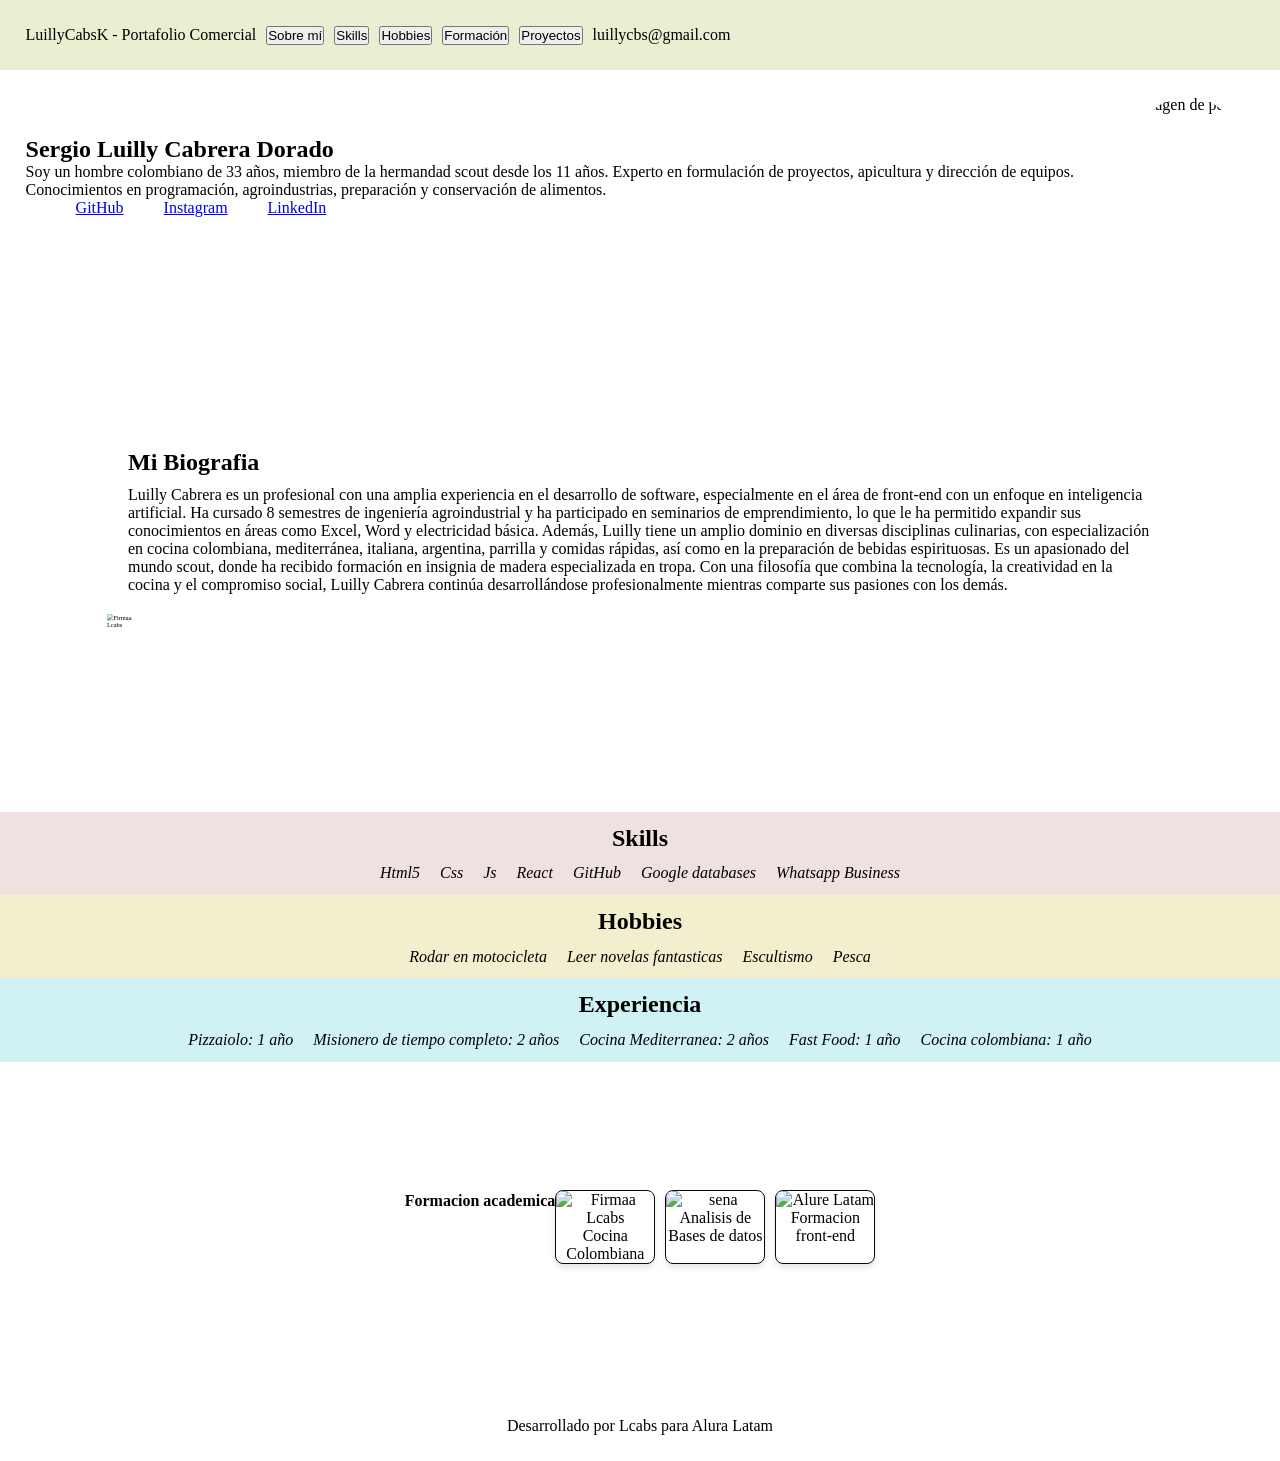
==== index.html @ 195b3673 "creacion de paginas para botones" ====
<!DOCTYPE html>
<html lang="es">
<head>
    <meta charset="UTF-8">
    <meta name="viewport" content="width=device-width, initial-scale=1.0">
    <title>Sergio Luilly Cabrera Dorado - Hoja de Vida</title>
    <link rel="stylesheet" href="style.css">
    <script src="https://kit.fontawesome.com/0ab2b19b31.js" crossorigin="anonymous"></script>

    
</head>
<body>
    <header>
        <div class="head_bar">
            <p class="barLeft">LuillyCabsK - Portafolio Comercial</p>
            <div class="barRight">
                <button>Sobre mí</button>
                <button>Skills</button>
                <button>Hobbies</button>
                <button>Formación</button>
                <button>Proyectos</button>
                <p class="barRight">luillycbs@gmail.com</p>
            </div>
        </div>
    </header>

    <main>
        <section class="presentacion">
            <div class="presentacion_texto">
                <h1>Sergio Luilly Cabrera Dorado</h1>
                <p>Soy un hombre colombiano de 33 años, miembro de la hermandad scout desde los 11 años. Experto en formulación de proyectos, apicultura y dirección de equipos. Conocimientos en programación, agroindustrias, preparación y conservación de alimentos.</p>
                <section class="presentacion_enlaces">
                        <a href="https://github.com/LuillyCabsK" target="_blank">GitHub</a>
                        <i class="fa-solid fa-arrow-trend-up"></i>
                        <a href="https://www.instagram.com/mr.l_cabs/" target="_blank">Instagram</a>
                        <i class="fa-solid fa-arrow-trend-up"></i>
                        <a href="https://www.linkedin.com/in/luilly-cabrera/" target="_blank">LinkedIn</a>
                        <i class="fa-solid fa-arrow-trend-up"></i>
            </div>
            <div class="presentacion__imagen">
                <img src="https://scontent.fclo9-1.fna.fbcdn.net/v/t39.30808-6/703170420_10244729911408851_6726233607500033601_n.jpg?_nc_cat=105&ccb=1-7&_nc_sid=6ee11a&_nc_eui2=AeF21PUhzZzTHi2ldQNBCOJPX7mxyzA0TlZfubHLMDROVpbe8lbI7qFcHAcDGps_pgY&_nc_ohc=FkidS5uRiTEQ7kNvwHo6ryx&_nc_oc=AdqPhx4QtzMjW9q4F2MTpbmJna2aehEyttXsGIQ9j-HR1ZWYygQlHMvJRXwffdbiYV4&_nc_zt=23&_nc_ht=scontent.fclo9-1.fna&_nc_gid=jCF0VFL0i_JDyTR6GLrOsw&_nc_ss=7b2a8&oh=00_Af4sacRii2LoxyaAdKICEUsGGA6xlUCkm_-_mEkxwCxcAw&oe=6A1F9830" id="image" src="" alt="Imagen de perfil">
            </div>
            </section>
        <section class=" biografia">
            <h1 class="biografiaTitulo">Mi Biografia</h1>
             <p class="biografiaTexto">
                Luilly Cabrera es un profesional con una amplia experiencia en el desarrollo de software, especialmente en el área de front-end con un enfoque en inteligencia artificial. Ha cursado 8 semestres de ingeniería agroindustrial y ha participado en seminarios de emprendimiento, lo que le ha permitido expandir sus conocimientos en áreas como Excel, Word y electricidad básica.
                Además, Luilly tiene un amplio dominio en diversas disciplinas culinarias, con especialización en cocina colombiana, mediterránea, italiana, argentina, parrilla y comidas rápidas, así como en la preparación de bebidas espirituosas. Es un apasionado del mundo scout, donde ha recibido formación en insignia de madera especializada en tropa. 
                Con una filosofía que combina la tecnología, la creatividad en la cocina y el compromiso social, Luilly Cabrera continúa desarrollándose profesionalmente mientras comparte sus pasiones con los demás.
             </p>
            <div class="biografiaSignature">
                <img src="https://luigipartipilo.com/wp-content/uploads/2020/11/lp-firma-luigi-partipilo.png" id="image" alt="Firmaa Lcabs">
            </div>
        </section>

        <section class="skills">
            <h2 class="tituloSkills">Skills</h2>
            <!-- Contenido de habilidades -->
                <div class="iconosSkills">
                        <i class="fa-brands fa-html5">Html5</i>
                        <i class="fa-brands fa-css">Css</i>
                        <i class="fa-brands fa-square-js">Js</i>
                        <i class="fa-brands fa-react">React</i>
                        <i class="fa-brands fa-github">GitHub</i>
                        <i class="fa-solid fa-database">Google databases</i>
                        <i class="fa-brands fa-square-whatsapp">Whatsapp Business</i>
                </div>
        </section>

        <section class="hobbies">
            <h2 class="tituloHobbies">Hobbies</h2>
            <!-- Contenido de hobbies -->
            <div class="iconosHobbies">
                <i class="fa-solid fa-motorcycle">Rodar en motocicleta</i>
                <i class="fa-solid fa-dragon">Leer novelas fantasticas</i>
                <i class="fa-regular fa-tent">Escultismo</i>
                <i class="fa-solid fa-fish-fins">Pesca</i>
            </div>
        </section>

        <section class="experiencia">
            <h2 class="tituloExperiencia">Experiencia</h2>
            <!-- Contenido de experiencia -->
             <div class="iconosExperiencia">
                <i class="fa-solid fa-pizza-slice"> Pizzaiolo: 1 año </i>
                <i class="fa-solid fa-ankh">Misionero de tiempo completo: 2 años</i>
                <i class="fa-solid fa-wheat-awn">Cocina Mediterranea: 2 años</i>
                <i class="fa-solid fa-hotdog">Fast Food: 1 año</i>
                <i class="fa-solid fa-bowl-rice">Cocina colombiana: 1 año</i>
            </div>
        </section>

        <section class="academics">
            <h4 class="evenflowAcademics">Formacion academica</h4>
         <div class="allAcademics">  
                <div class="colombiaAcademics">
                    <img src="https://www.sigma10.com.co/wp-content/uploads/2022/10/1.png" class="colombiaAcademicsSena"  alt="Firmaa Lcabs">
                    <p class="colombiaAcademicsText">Cocina Colombiana</p>
                </div>
                <div class="colombiaAcademics">
                    <img src="https://www.sigma10.com.co/wp-content/uploads/2022/10/1.png" class="colombiaAcademicsSena" alt="sena">
                    <p class="colombiaAcademicsText">Analisis de Bases de datos</p>
                </div>
                <div class="colombiaAcademics">
                    <img src="https://encrypted-tbn0.gstatic.com/images?q=tbn:ANd9GcQwOtUfOtx62ltWW4tN7BFRsKwBos9zrzFaag&s" class="colombiaAcademicsSena" alt="Alure Latam">
                    <p class="colombiaAcademicsText">Formacion front-end</p>
                </div>
            </div>         
        </section>
    </main>


</body>
<footer class="footer">
    <p>Desarrollado por Lcabs para Alura Latam</p>
    <i class="fa-solid fa-dragon"></i>
</footer>
</html>
---- style.css ----
/* Reset de estilos básicos */

* {
    padding: 0;
    margin: 0;
    box-sizing: border-box;
}

/* header */
.head_bar{
    display: flex;
    flex-direction:row;
    width: auto; 
    padding: 2%;
    gap: 10px;
    box-sizing: border-box;
    background-color: #eceed1;
}

.barRight{
    display: flex;
    gap: 10px;
    align-items: right; 
}

/* primer plano*/
.presentacion{
    display: flex;
    background-color: #ffffff;
    margin: 10px;
    padding: 2%;
    box-sizing: border-box;
    flex-direction: row;   
    width: auto; 
    height: 40%;
    gap: 10px;
    margin: auto; 
}

.presentacion_texto{
    float: right; 
    margin-top: 40px;
}

.presentacion_titulo{
    display: flex;
    justify-content: center;

}
.presentacion_introduccion{
    display: flex;
}

.presentacion__imagen{
    display: flex;
    width: 200px; 
    height: 200px;
    float: left;
    object-fit: fill;
    border-radius: 50%;
    overflow: hidden;
}

.presentacion_enlaces{
    background-color: #ffffff;
    display: flex;
    justify-items: left;
    gap: 20px;
    margin-left: 50px;
}

/*Biografia*/
.biografia{
    background-color: #ffffff;
    display: flex;
    flex-direction: column;
    padding: 10%;
}

.biografiaTitulo{
    display: flex;
    justify-content: left;
    margin-bottom: 10px;
}

.biografiaTexto{
    display: flex;
    justify-content: center;
    margin-bottom: 10px;
    margin: auto;
}

.biografiaSignature{
    display: flex;
    width: 100px; 
    height: 100px;
    scale:calc(40%);
    margin-left: -5%;
    margin-top: -1%;
}


/*espacio iconos*/
.skills{
    background-color: #f0e1e1;
    display: flex;
    align-items: center;
    justify-content: center;
    flex-direction: column;
    padding: 1%;
}
.tituloSkills{
    display: flex;
    margin-bottom: 1%;
}
.iconosSkills{
    display: flex;
    gap: 20px;
}

.hobbies{
    background-color: #f3efce;
    display: flex;
    align-items: center;
    justify-content: center;
    flex-direction: column;
    padding: 1%;
}
.tituloHobbies{
    display: flex;
    margin-bottom: 1%;
}
.iconosHobbies{
    display: flex;
    gap: 20px;
}
.experiencia{
    background-color: #d0f2f5;
    display: flex;
    align-items: center;
    justify-content: center;
    flex-direction: column;
    padding: 1%;
    
}

.tituloExperiencia{
    display: flex;
    margin-bottom: 1%;
}

.iconosExperiencia{
    display: flex;
    gap: 20px;
}

/*formacion academica*/
.academics{
    background-color: #ffffff;
    display: flex;
    justify-content: center;
    padding: 10%;

}

.evenflowAcademics{
    display: flex;
    margin-bottom: 5%;
    align-items: center;
}

.allAcademics{
    display: flex;
    justify-content: space-around;
    flex-direction: row;
    gap: 10px;
}

.colombiaAcademics{
    width: 100px;
    border: 1px solid #0a0909;
    border-radius: 8px;
    overflow: hidden;
    box-shadow: 0 4px 6px rgba(0, 0, 0, 0.1);
    background-color: #fff;
    text-align: center;

}
.colombiaAcademicsSena{
    width: 100%;
    height: auto;
    display: block;
}

.colombiaAcademicsTexto{
    padding: 10px;
    font-size: 16px;
    color: #333;   
}

/*footer*/
.footer{
    background-color: #ffffff;
    display: flex;
    align-items: center;
    justify-content: center;
    flex-direction: column;
    padding: 2%;
}
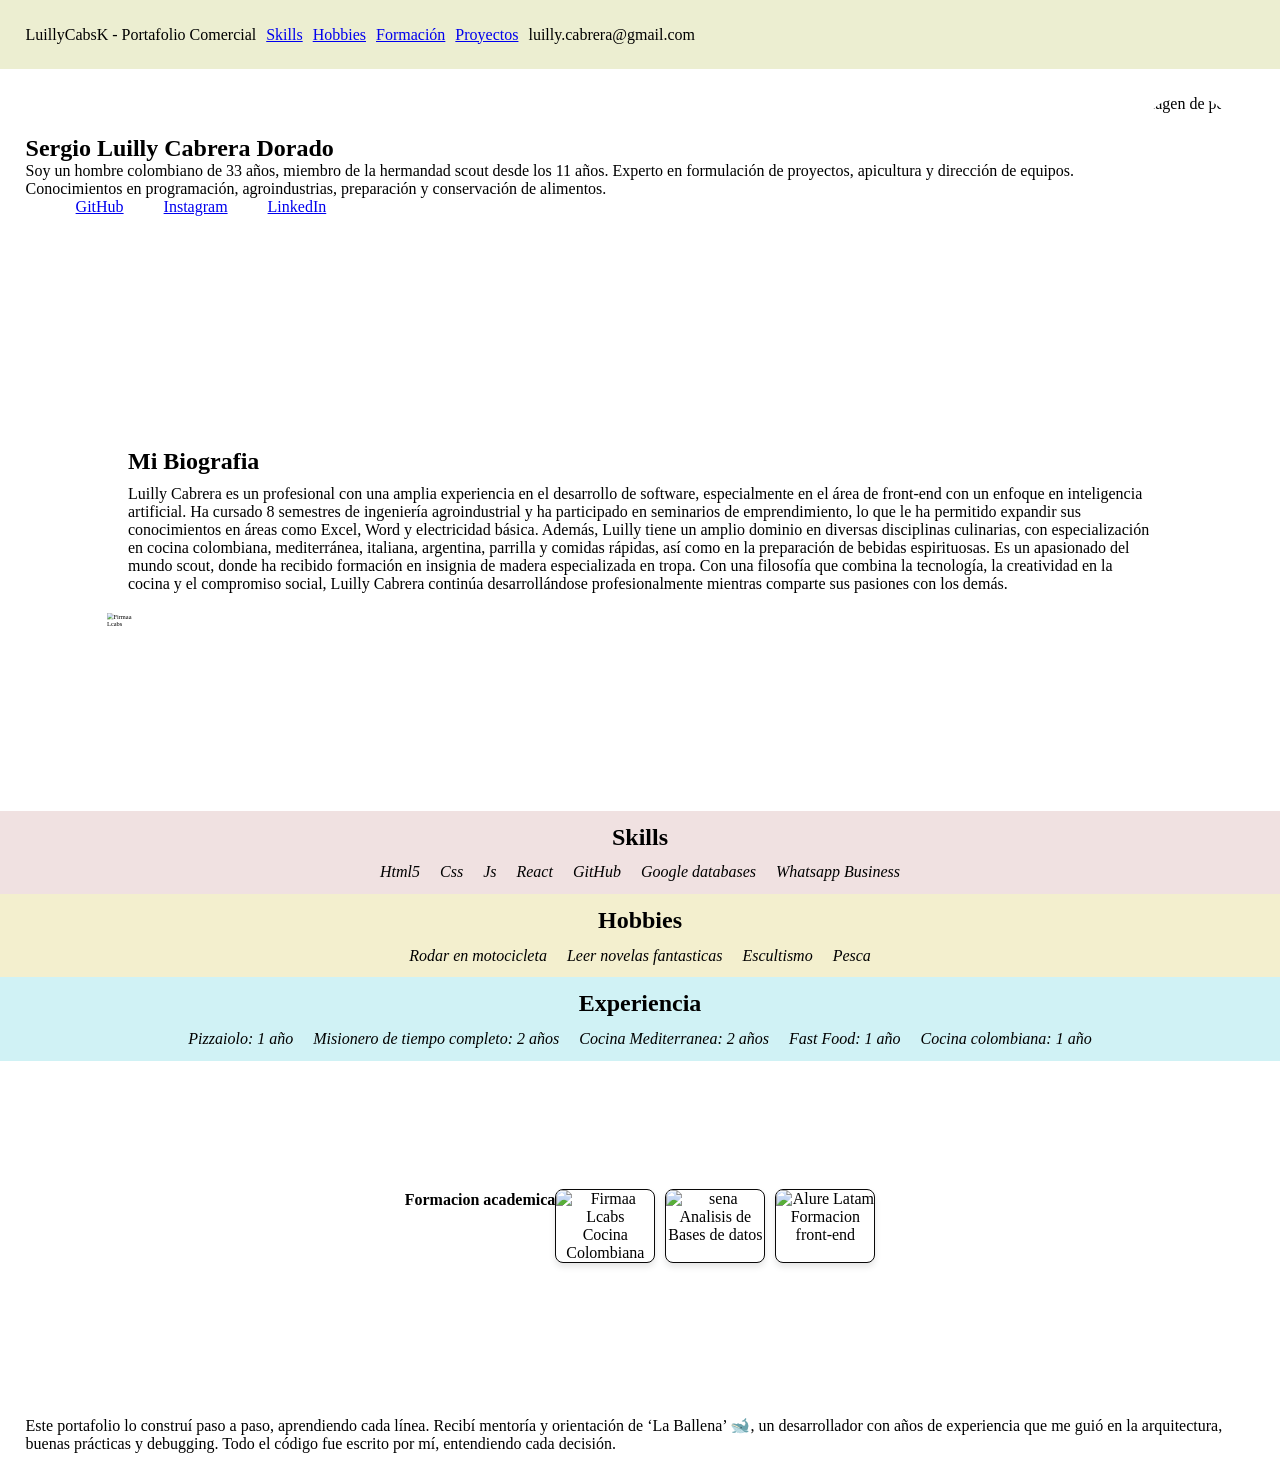
==== commit b05636f2: "5/6/26" ====
--- a/index.html
+++ b/index.html
@@ -3,7 +3,7 @@
 <head>
     <meta charset="UTF-8">
     <meta name="viewport" content="width=device-width, initial-scale=1.0">
-    <title>Sergio Luilly Cabrera Dorado - Hoja de Vida</title>
+    <title>Luilly Cabrera | Portafolio & Projectos</title>
     <link rel="stylesheet" href="style.css">
     <script src="https://kit.fontawesome.com/0ab2b19b31.js" crossorigin="anonymous"></script>
 
@@ -14,12 +14,11 @@
         <div class="head_bar">
             <p class="barLeft">LuillyCabsK - Portafolio Comercial</p>
             <div class="barRight">
-                <button>Sobre mí</button>
-                <button>Skills</button>
-                <button>Hobbies</button>
-                <button>Formación</button>
-                <button>Proyectos</button>
-                <p class="barRight">luillycbs@gmail.com</p>
+                <a href="skills.html">Skills</a>
+                <a href="hobbies.html">Hobbies</a>
+                <a href ="formacion.html">Formación</a>
+                <a href="proyectos.html">Proyectos</a>
+                <p class="barRight">luilly.cabrera@gmail.com</p>
             </div>
         </div>
     </header>
@@ -38,7 +37,7 @@
                         <i class="fa-solid fa-arrow-trend-up"></i>
             </div>
             <div class="presentacion__imagen">
-                <img src="https://scontent.fclo9-1.fna.fbcdn.net/v/t39.30808-6/703170420_10244729911408851_6726233607500033601_n.jpg?_nc_cat=105&ccb=1-7&_nc_sid=6ee11a&_nc_eui2=AeF21PUhzZzTHi2ldQNBCOJPX7mxyzA0TlZfubHLMDROVpbe8lbI7qFcHAcDGps_pgY&_nc_ohc=FkidS5uRiTEQ7kNvwHo6ryx&_nc_oc=AdqPhx4QtzMjW9q4F2MTpbmJna2aehEyttXsGIQ9j-HR1ZWYygQlHMvJRXwffdbiYV4&_nc_zt=23&_nc_ht=scontent.fclo9-1.fna&_nc_gid=jCF0VFL0i_JDyTR6GLrOsw&_nc_ss=7b2a8&oh=00_Af4sacRii2LoxyaAdKICEUsGGA6xlUCkm_-_mEkxwCxcAw&oe=6A1F9830" id="image" src="" alt="Imagen de perfil">
+                <img src="https://scontent.fclo1-4.fna.fbcdn.net/v/t39.30808-6/449718128_10234509117295386_76857118647180074_n.jpg?_nc_cat=111&ccb=1-7&_nc_sid=a5f93a&_nc_eui2=AeHpN1WC96DgFF7bMRu8MCnfCp_CkuTXuicKn8KS5Ne6J24KoSSSXJMtEFw9UjERSnI&_nc_ohc=n8ZeE_2DyiwQ7kNvgFDYUSv&_nc_zt=23&_nc_ht=scontent.fclo1-4.fna&_nc_gid=AEetAzFF0ciSZqVYTOIe3ck&oh=00_AYDhFNuDRza4KmtNEzB7k0leo2Nc7MO1t7otd2F62OHduQ&oe=678A852D" id="image" src="" alt="Imagen de perfil">
             </div>
             </section>
         <section class=" biografia">
@@ -112,7 +111,7 @@
 
 </body>
 <footer class="footer">
-    <p>Desarrollado por Lcabs para Alura Latam</p>
+    <p>Este portafolio lo construí paso a paso, aprendiendo cada línea. Recibí mentoría y orientación de ‘La Ballena’ 🐋, un desarrollador con años de experiencia que me guió en la arquitectura, buenas prácticas y debugging. Todo el código fue escrito por mí, entendiendo cada decisión.</p>
     <i class="fa-solid fa-dragon"></i>
 </footer>
 </html>
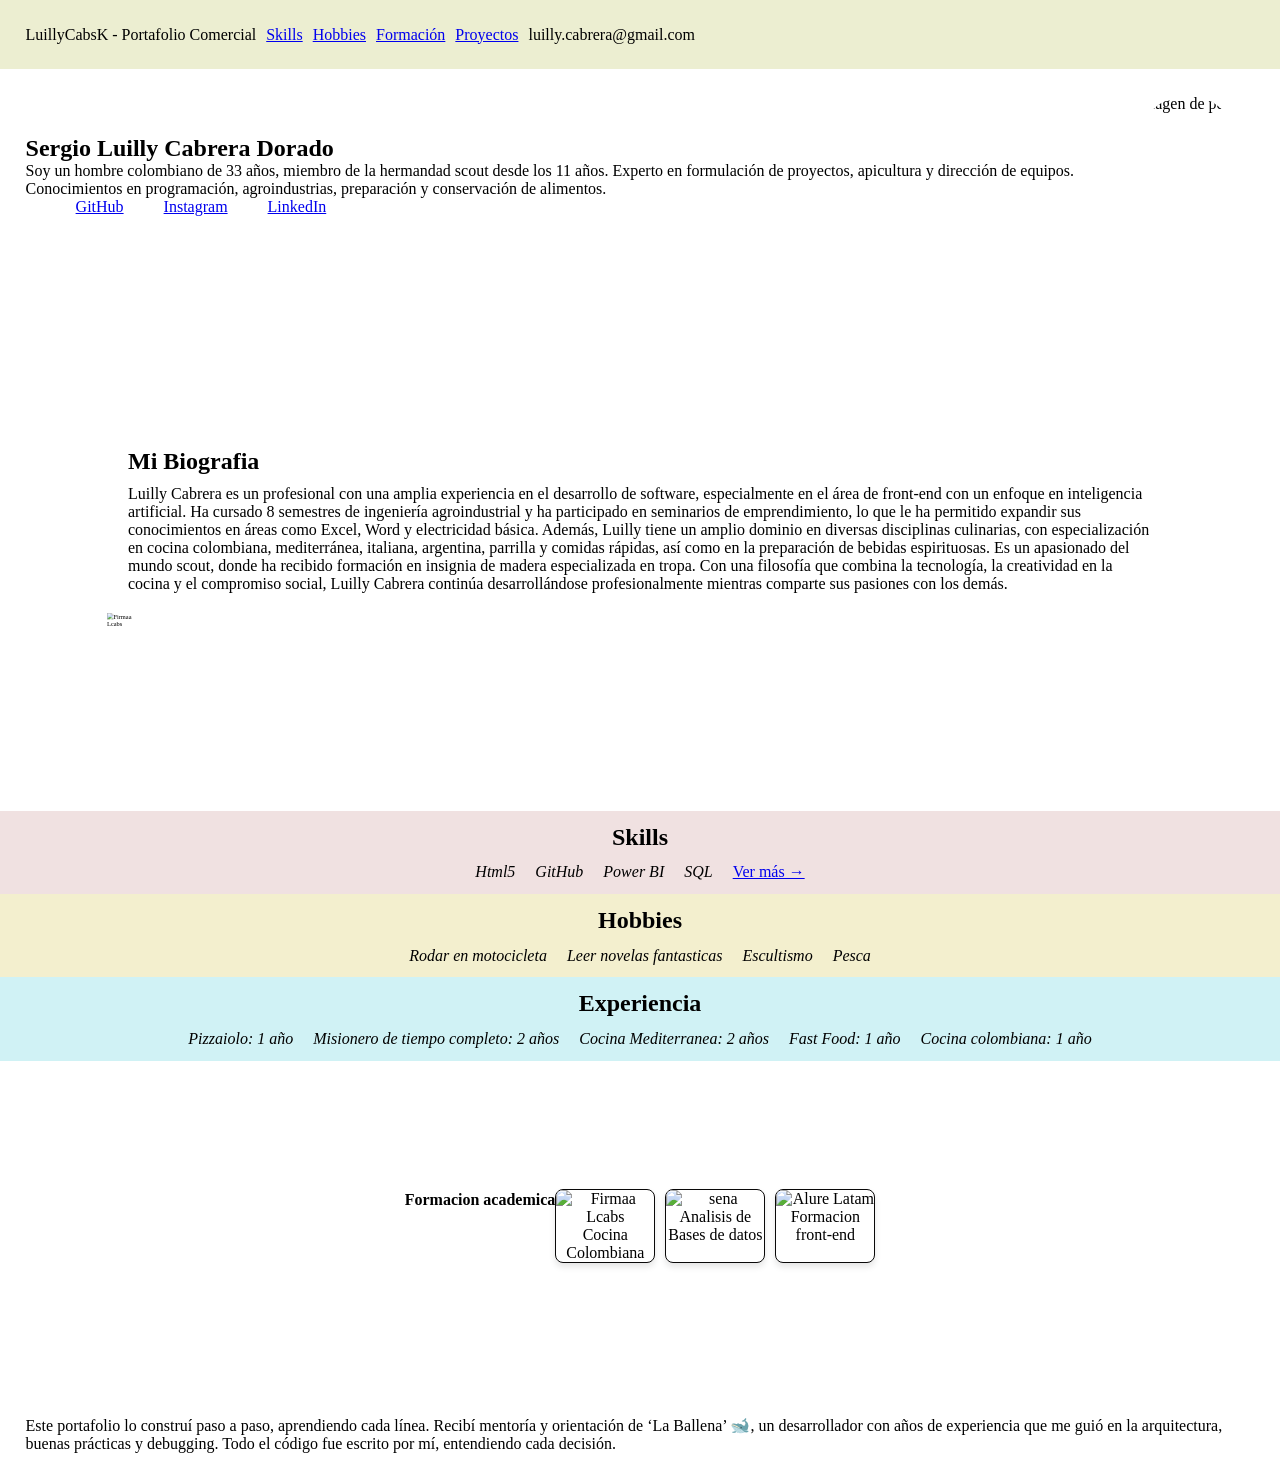
==== commit a24030fb: "skills" ====
--- a/index.html
+++ b/index.html
@@ -3,7 +3,7 @@
 <head>
     <meta charset="UTF-8">
     <meta name="viewport" content="width=device-width, initial-scale=1.0">
-    <title>Luilly Cabrera | Portafolio & Projectos</title>
+    <title>Sergio Luilly Cabrera Dorado - Hoja de Vida</title>
     <link rel="stylesheet" href="style.css">
     <script src="https://kit.fontawesome.com/0ab2b19b31.js" crossorigin="anonymous"></script>
 
@@ -16,7 +16,7 @@
             <div class="barRight">
                 <a href="skills.html">Skills</a>
                 <a href="hobbies.html">Hobbies</a>
-                <a href ="formacion.html">Formación</a>
+                <a href="formacion.html">Formación</a>
                 <a href="proyectos.html">Proyectos</a>
                 <p class="barRight">luilly.cabrera@gmail.com</p>
             </div>
@@ -57,12 +57,10 @@
             <!-- Contenido de habilidades -->
                 <div class="iconosSkills">
                         <i class="fa-brands fa-html5">Html5</i>
-                        <i class="fa-brands fa-css">Css</i>
-                        <i class="fa-brands fa-square-js">Js</i>
-                        <i class="fa-brands fa-react">React</i>
                         <i class="fa-brands fa-github">GitHub</i>
-                        <i class="fa-solid fa-database">Google databases</i>
-                        <i class="fa-brands fa-square-whatsapp">Whatsapp Business</i>
+                        <i class="fa-solid fa-database">Power BI</i>
+                        <i class="fa-solid fa-cubes">SQL</i>
+                        <a href="skills.html" class="resumen-link">Ver más →</a>
                 </div>
         </section>
 
@@ -111,7 +109,7 @@
 
 </body>
 <footer class="footer">
-    <p>Este portafolio lo construí paso a paso, aprendiendo cada línea. Recibí mentoría y orientación de ‘La Ballena’ 🐋, un desarrollador con años de experiencia que me guió en la arquitectura, buenas prácticas y debugging. Todo el código fue escrito por mí, entendiendo cada decisión.</p>
-    <i class="fa-solid fa-dragon"></i>
-</footer>
+        <p>Este portafolio lo construí paso a paso, aprendiendo cada línea. Recibí mentoría y orientación de ‘La Ballena’ 🐋, un desarrollador con años de experiencia que me guió en la arquitectura, buenas prácticas y debugging. Todo el código fue escrito por mí, entendiendo cada decisión.</p>
+        <i class="fa-solid fa-dragon"></i>
+    </footer>
 </html>
--- a/style.css
+++ b/style.css
@@ -206,4 +206,35 @@
     justify-content: center;
     flex-direction: column;
     padding: 2%;
+}
+
+/* skills presentacion */
+/* Skills generales - todas las secciones */
+.technicalSkills, .professionalSkills, .othersSkills, .uniqueSkills, .softSkills, .languagesSkills {
+    display: grid;
+    grid-template-columns: repeat(4, minmax(140px, auto));
+    gap: 1rem;
+    flex-wrap: wrap;
+    justify-content: center;
+    align-items: center;
+    margin-bottom: 2rem;
+}
+
+/* Estilo de cada skill individual (para que se vean como tarjetitas) */
+.technicalSkills, .professionalSkills, .othersSkills, .uniqueSkills, .softSkills, .languagesSkills {
+    font-size: 1rem;
+    background: white;
+    padding: 0.5rem 1rem;
+    border-radius: 30px;
+    box-shadow: 0 2px 6px rgba(0,0,0,0.1);
+}
+
+.technicalSkills i:hover,
+.professionalSkills i:hover,
+.othersSkills i:hover,
+.uniqueSkills i:hover,
+.softSkills i:hover,
+.languagesSkills i:hover {
+    transform: translateY(-3px);
+    box-shadow: 0 4px 12px rgba(0,0,0,0.15);
 }
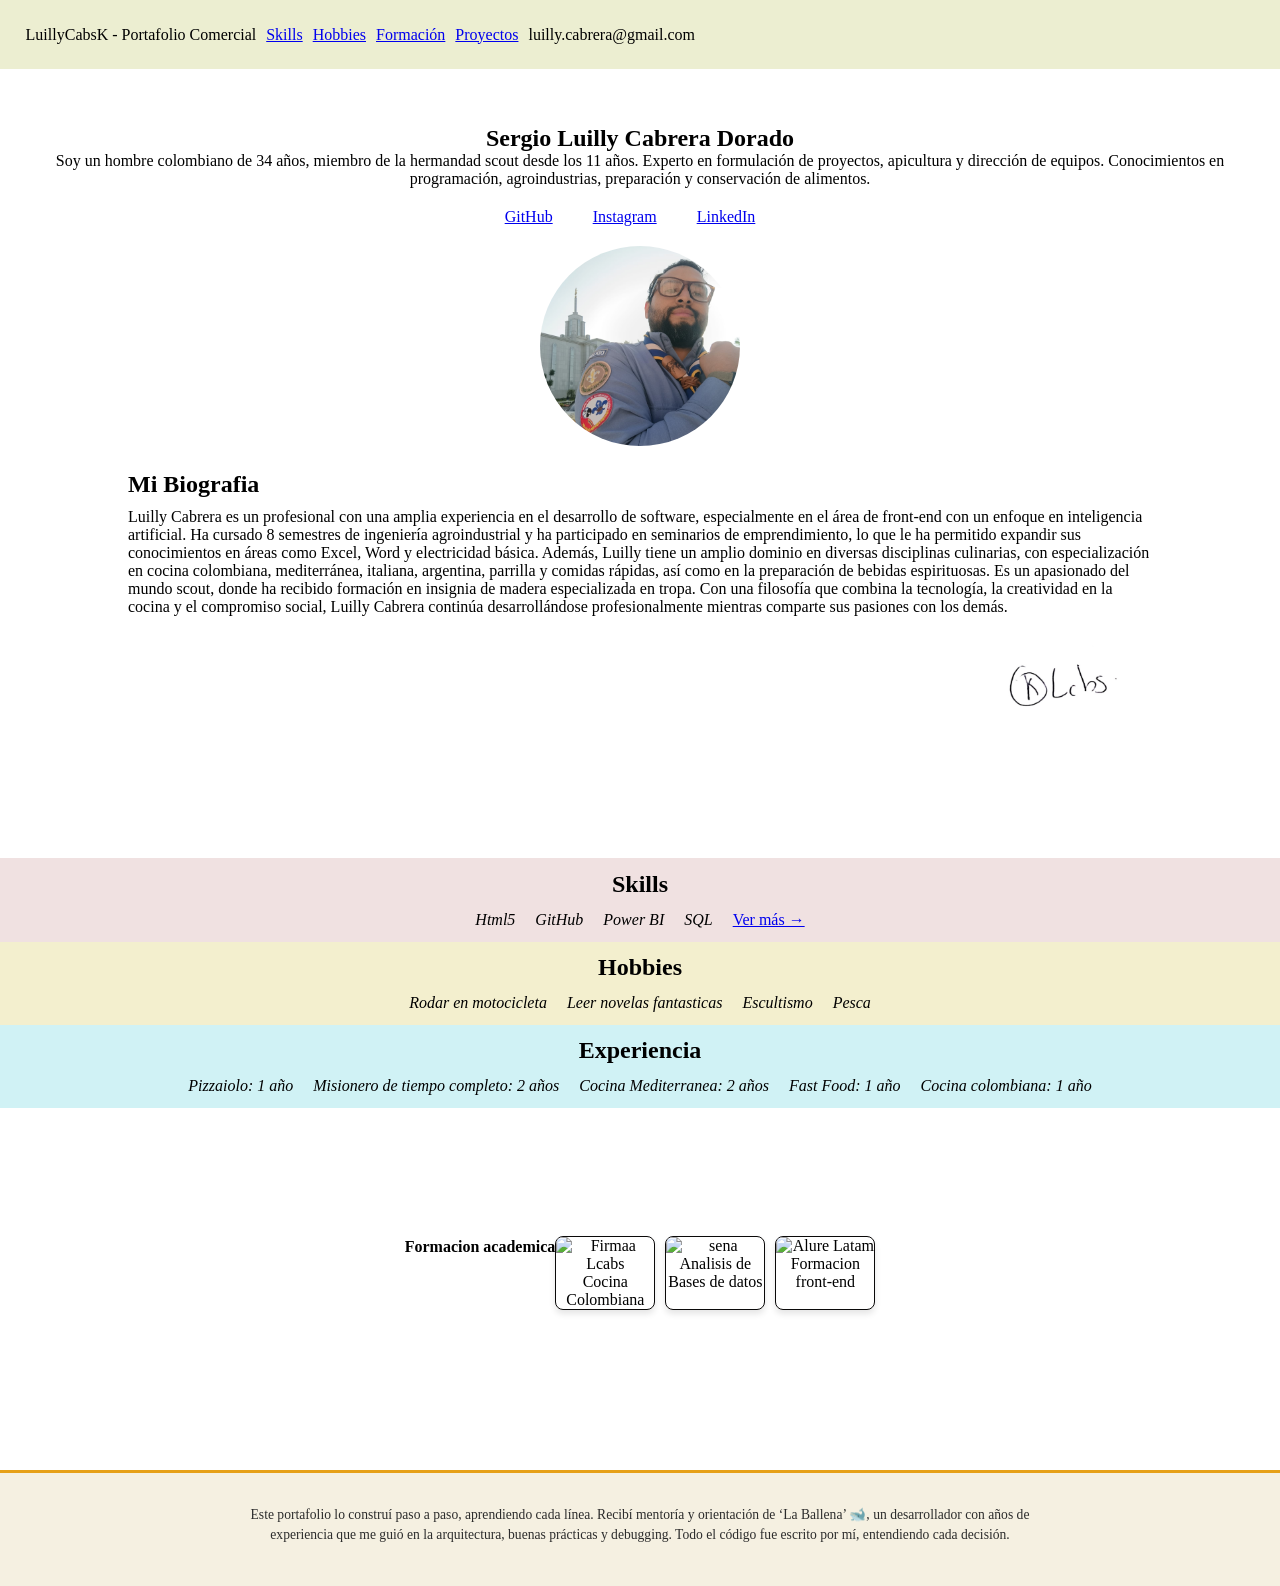
==== commit 2faaf876: "edad auromatica" ====
--- a/index.html
+++ b/index.html
@@ -6,7 +6,7 @@
     <title>Sergio Luilly Cabrera Dorado - Hoja de Vida</title>
     <link rel="stylesheet" href="style.css">
     <script src="https://kit.fontawesome.com/0ab2b19b31.js" crossorigin="anonymous"></script>
-
+    <script src="age.js"></script>
     
 </head>
 <body>
@@ -27,7 +27,7 @@
         <section class="presentacion">
             <div class="presentacion_texto">
                 <h1>Sergio Luilly Cabrera Dorado</h1>
-                <p>Soy un hombre colombiano de 33 años, miembro de la hermandad scout desde los 11 años. Experto en formulación de proyectos, apicultura y dirección de equipos. Conocimientos en programación, agroindustrias, preparación y conservación de alimentos.</p>
+                <p>Soy un hombre colombiano de <span id="age"></span> años, miembro de la hermandad scout desde los 11 años. Experto en formulación de proyectos, apicultura y dirección de equipos. Conocimientos en programación, agroindustrias, preparación y conservación de alimentos.</p>
                 <section class="presentacion_enlaces">
                         <a href="https://github.com/LuillyCabsK" target="_blank">GitHub</a>
                         <i class="fa-solid fa-arrow-trend-up"></i>
@@ -37,7 +37,7 @@
                         <i class="fa-solid fa-arrow-trend-up"></i>
             </div>
             <div class="presentacion__imagen">
-                <img src="https://scontent.fclo1-4.fna.fbcdn.net/v/t39.30808-6/449718128_10234509117295386_76857118647180074_n.jpg?_nc_cat=111&ccb=1-7&_nc_sid=a5f93a&_nc_eui2=AeHpN1WC96DgFF7bMRu8MCnfCp_CkuTXuicKn8KS5Ne6J24KoSSSXJMtEFw9UjERSnI&_nc_ohc=n8ZeE_2DyiwQ7kNvgFDYUSv&_nc_zt=23&_nc_ht=scontent.fclo1-4.fna&_nc_gid=AEetAzFF0ciSZqVYTOIe3ck&oh=00_AYDhFNuDRza4KmtNEzB7k0leo2Nc7MO1t7otd2F62OHduQ&oe=678A852D" id="image" src="" alt="Imagen de perfil">
+                <img src="assets/Imagen de WhatsApp 2025-07-10 a las 10.52.53_b810a56a.jpg" id="image" src="" alt="Imagen de perfil">
             </div>
             </section>
         <section class=" biografia">
@@ -48,7 +48,7 @@
                 Con una filosofía que combina la tecnología, la creatividad en la cocina y el compromiso social, Luilly Cabrera continúa desarrollándose profesionalmente mientras comparte sus pasiones con los demás.
              </p>
             <div class="biografiaSignature">
-                <img src="https://luigipartipilo.com/wp-content/uploads/2020/11/lp-firma-luigi-partipilo.png" id="image" alt="Firmaa Lcabs">
+                <img src="assets/signautre.jpg" id="image" alt="Firma Lcabs">
             </div>
         </section>
 
--- a/style.css
+++ b/style.css
@@ -24,22 +24,21 @@
 }
 
 /* primer plano*/
-.presentacion{
-    display: flex;
+.presentacion {
+    display: flex;
+    flex-direction: column;
+    align-items: center;
+    text-align: center;
     background-color: #ffffff;
     margin: 10px;
+    margin-bottom: 0;
     padding: 2%;
-    box-sizing: border-box;
-    flex-direction: row;   
-    width: auto; 
-    height: 40%;
-    gap: 10px;
-    margin: auto; 
-}
-
-.presentacion_texto{
-    float: right; 
-    margin-top: 40px;
+    gap: 20px;
+}
+
+.presentacion_texto {
+    margin-top: 20px;
+    width: 100%;
 }
 
 .presentacion_titulo{
@@ -51,22 +50,27 @@
     display: flex;
 }
 
-.presentacion__imagen{
-    display: flex;
-    width: 200px; 
+.presentacion__imagen {
+    width: 200px;
     height: 200px;
-    float: left;
-    object-fit: fill;
     border-radius: 50%;
     overflow: hidden;
-}
-
-.presentacion_enlaces{
-    background-color: #ffffff;
-    display: flex;
-    justify-items: left;
-    gap: 20px;
-    margin-left: 50px;
+    margin: 0 auto;
+}
+
+.presentacion__imagen img {
+    width: 100%;
+    height: 100%;
+    object-fit: cover;
+    display: block;
+}
+
+.presentacion_enlaces {
+    display: flex;
+    justify-content: center;
+    gap: 20px;
+    margin-top: 20px;
+    flex-wrap: wrap;
 }
 
 /*Biografia*/
@@ -75,6 +79,8 @@
     display: flex;
     flex-direction: column;
     padding: 10%;
+    margin-top: 0;
+    padding-top: 0;
 }
 
 .biografiaTitulo{
@@ -90,13 +96,15 @@
     margin: auto;
 }
 
-.biografiaSignature{
-    display: flex;
-    width: 100px; 
-    height: 100px;
-    scale:calc(40%);
-    margin-left: -5%;
-    margin-top: -1%;
+.biografiaSignature {
+    display: flex;
+    justify-content: flex-end;
+    margin-top: 1rem;
+}
+
+.biografiaSignature img {
+    max-width: 80%;
+    height: auto;
 }
 
 
@@ -199,13 +207,26 @@
 }
 
 /*footer*/
-.footer{
-    background-color: #ffffff;
-    display: flex;
-    align-items: center;
-    justify-content: center;
-    flex-direction: column;
-    padding: 2%;
+.footer {
+    background-color: var(--hueso, #f5f0e1);  /* un color crema suave */
+    border-top: 3px solid var(--mostaza, #e6a017);
+    padding: 2rem 1rem;
+    text-align: center;
+    font-size: 0.85rem;
+    color: #2c2c2c;
+    margin-top: 2rem;
+}
+
+.footer p {
+    max-width: 800px;
+    margin: 0 auto 0.5rem auto;
+    line-height: 1.5;
+}
+
+.footer i {
+    font-size: 1.2rem;
+    color: var(--verde, #2a7f49);
+    margin-top: 0.5rem;
 }
 
 /* skills presentacion */
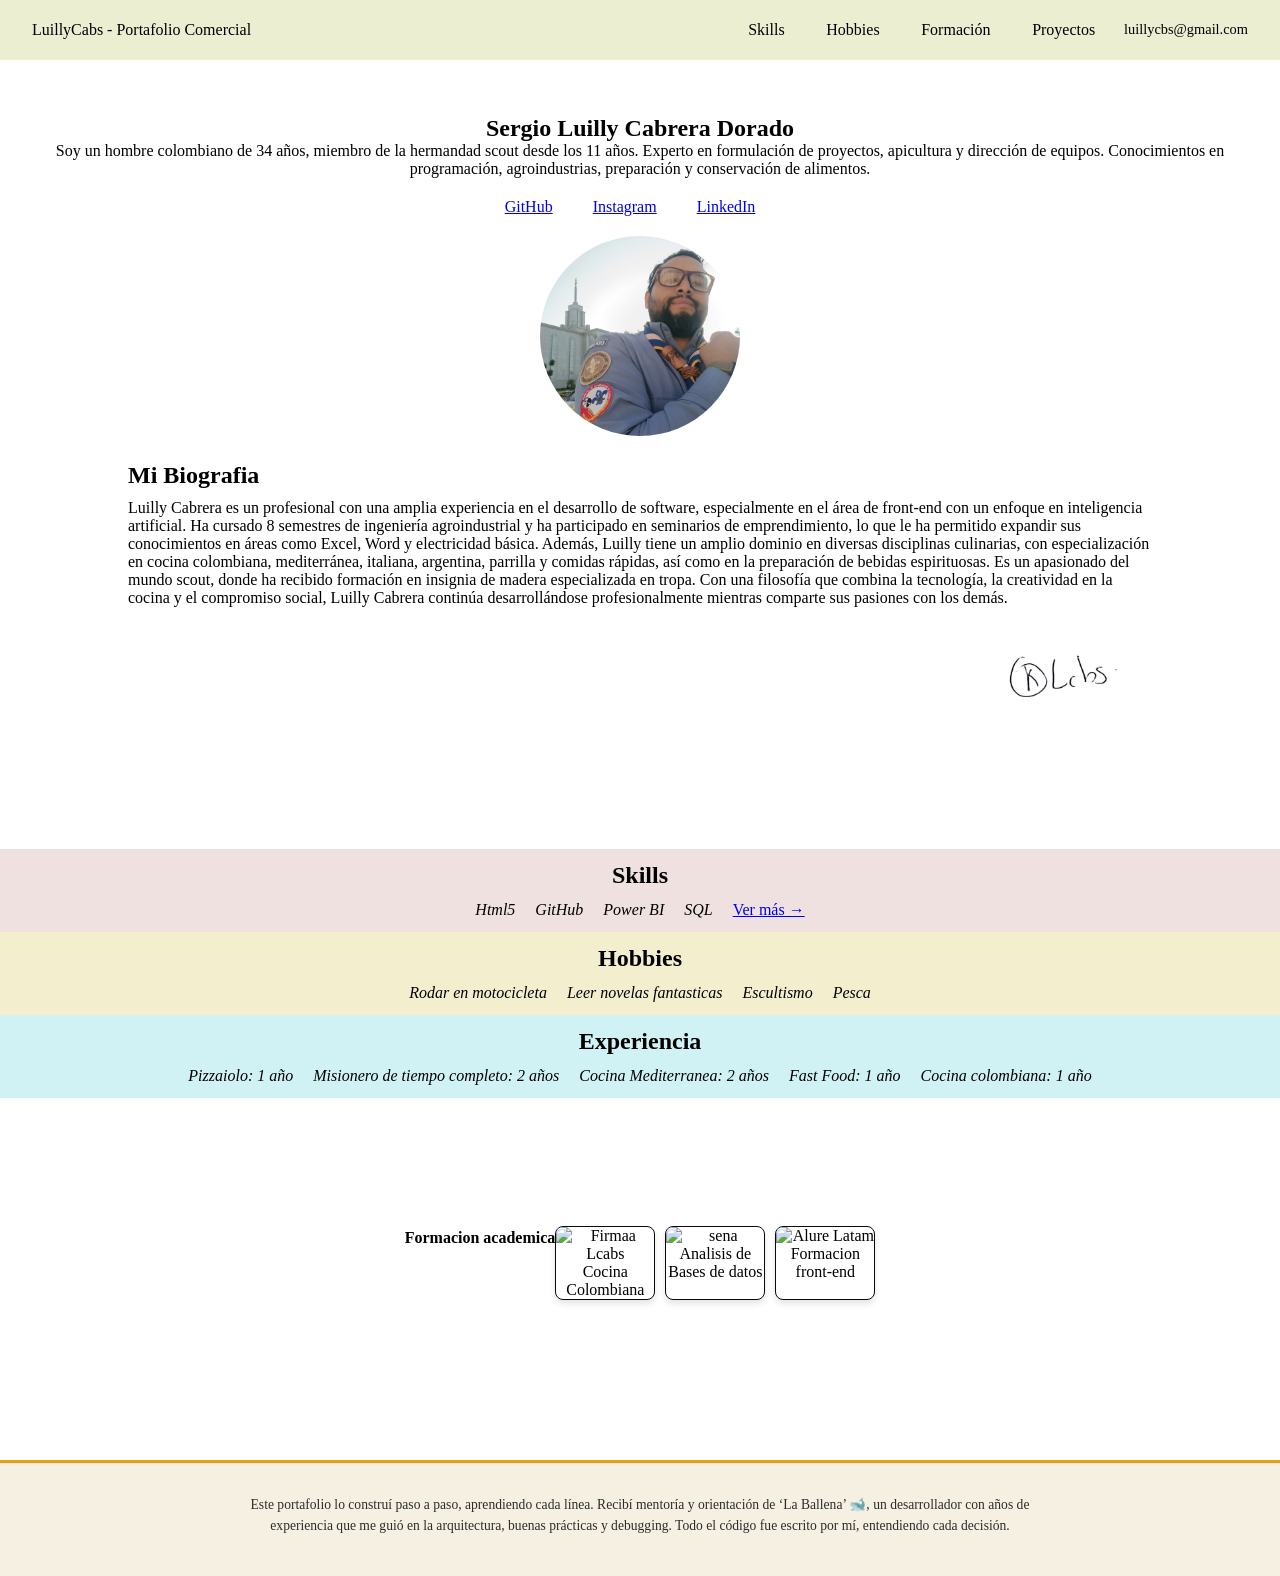
==== commit 65dae438: "formación académica" ====
--- a/index.html
+++ b/index.html
@@ -3,7 +3,7 @@
 <head>
     <meta charset="UTF-8">
     <meta name="viewport" content="width=device-width, initial-scale=1.0">
-    <title>Sergio Luilly Cabrera Dorado - Hoja de Vida</title>
+    <title>Sergio Luilly Cabrera Dorado - Portafolio comercial</title>
     <link rel="stylesheet" href="style.css">
     <script src="https://kit.fontawesome.com/0ab2b19b31.js" crossorigin="anonymous"></script>
     <script src="age.js"></script>
@@ -12,13 +12,13 @@
 <body>
     <header>
         <div class="head_bar">
-            <p class="barLeft">LuillyCabsK - Portafolio Comercial</p>
+            <p class="barLeft">LuillyCabs - Portafolio Comercial</p>
             <div class="barRight">
                 <a href="skills.html">Skills</a>
                 <a href="hobbies.html">Hobbies</a>
                 <a href="formacion.html">Formación</a>
                 <a href="proyectos.html">Proyectos</a>
-                <p class="barRight">luilly.cabrera@gmail.com</p>
+                <p class="barRight">luillycbs@gmail.com</p>
             </div>
         </div>
     </header>
@@ -29,7 +29,7 @@
                 <h1>Sergio Luilly Cabrera Dorado</h1>
                 <p>Soy un hombre colombiano de <span id="age"></span> años, miembro de la hermandad scout desde los 11 años. Experto en formulación de proyectos, apicultura y dirección de equipos. Conocimientos en programación, agroindustrias, preparación y conservación de alimentos.</p>
                 <section class="presentacion_enlaces">
-                        <a href="https://github.com/LuillyCabsK" target="_blank">GitHub</a>
+                        <a href="https://github.com/LuillyCabsK/LCabs-Portafolio" target="_blank">GitHub</a>
                         <i class="fa-solid fa-arrow-trend-up"></i>
                         <a href="https://www.instagram.com/mr.l_cabs/" target="_blank">Instagram</a>
                         <i class="fa-solid fa-arrow-trend-up"></i>
--- a/style.css
+++ b/style.css
@@ -107,6 +107,118 @@
     height: auto;
 }
 
+/*multipaginas*/
+/* Estilos específicos para formación académica */
+.grid-formacion {
+    display: grid;
+    grid-template-columns: repeat(auto-fill, minmax(320px, 1fr));
+    gap: 1.5rem;
+    margin: 1.5rem 0;
+
+}
+
+.card-formacion {
+    background: white;
+    border-radius: 20px;
+    padding: 1.2rem;
+    box-shadow: 0 4px 12px rgba(0,0,0,0.08);
+    transition: transform 0.2s, box-shadow 0.2s;
+}
+
+.card-formacion:hover {
+    transform: translateY(-6px);
+    box-shadow: 0 10px 25px rgba(0,0,0,0.1);
+}
+
+.card-formacion .card-header {
+    display: flex;
+    align-items: center;
+    gap: 0.8rem;
+    margin-bottom: 0.5rem;
+}
+
+.card-formacion .card-header i {
+    font-size: 1.8rem;
+    color: var(--verde, #2a7f49);
+}
+
+.card-formacion .card-header h3 {
+    margin: 0;
+    font-size: 1.2rem;
+    color: var(--azul-rey, #1e3a8a);
+}
+
+.institucion {
+    font-weight: 600;
+    color: #444;
+    margin: 0.2rem 0;
+}
+
+.fecha {
+    font-size: 0.75rem;
+    color: #777;
+    margin-bottom: 0.5rem;
+    text-transform: uppercase;
+    letter-spacing: 0.5px;
+}
+
+.descripcion {
+    font-size: 0.85rem;
+    color: #555;
+    line-height: 1.4;
+    margin-top: 0.3rem;
+}
+/* Nuevo header mejorado */
+.head_bar {
+    display: flex;
+    justify-content: space-between;
+    align-items: center;
+    flex-wrap: wrap;
+    background-color: #eceed1;
+    padding: 1rem 2rem;
+    gap: 1rem;
+}
+
+.barLeft {
+    text-align: left;
+}
+
+.nombre-header {
+    font-weight: bold;
+    font-size: 1.2rem;
+    margin: 0;
+    color: var(--azul-rey, #1e3a8a);
+}
+
+.tagline-header {
+    font-size: 0.8rem;
+    margin: 0;
+    color: var(--verde, #2a7f49);
+}
+
+.barRight {
+    display: flex;
+    gap: 1rem;
+    align-items: center;
+    flex-wrap: wrap;
+}
+
+.barRight a {
+    text-decoration: none;
+    color: #000;
+    padding: 0.3rem 0.8rem;
+    transition: background 0.2s;
+}
+
+.barRight a:hover {
+    background-color: #e0e0e0;
+    border-radius: 5px;
+}
+
+.barRight p {
+    margin: 0;
+    font-size: 0.9rem;
+}
 
 /*espacio iconos*/
 .skills{
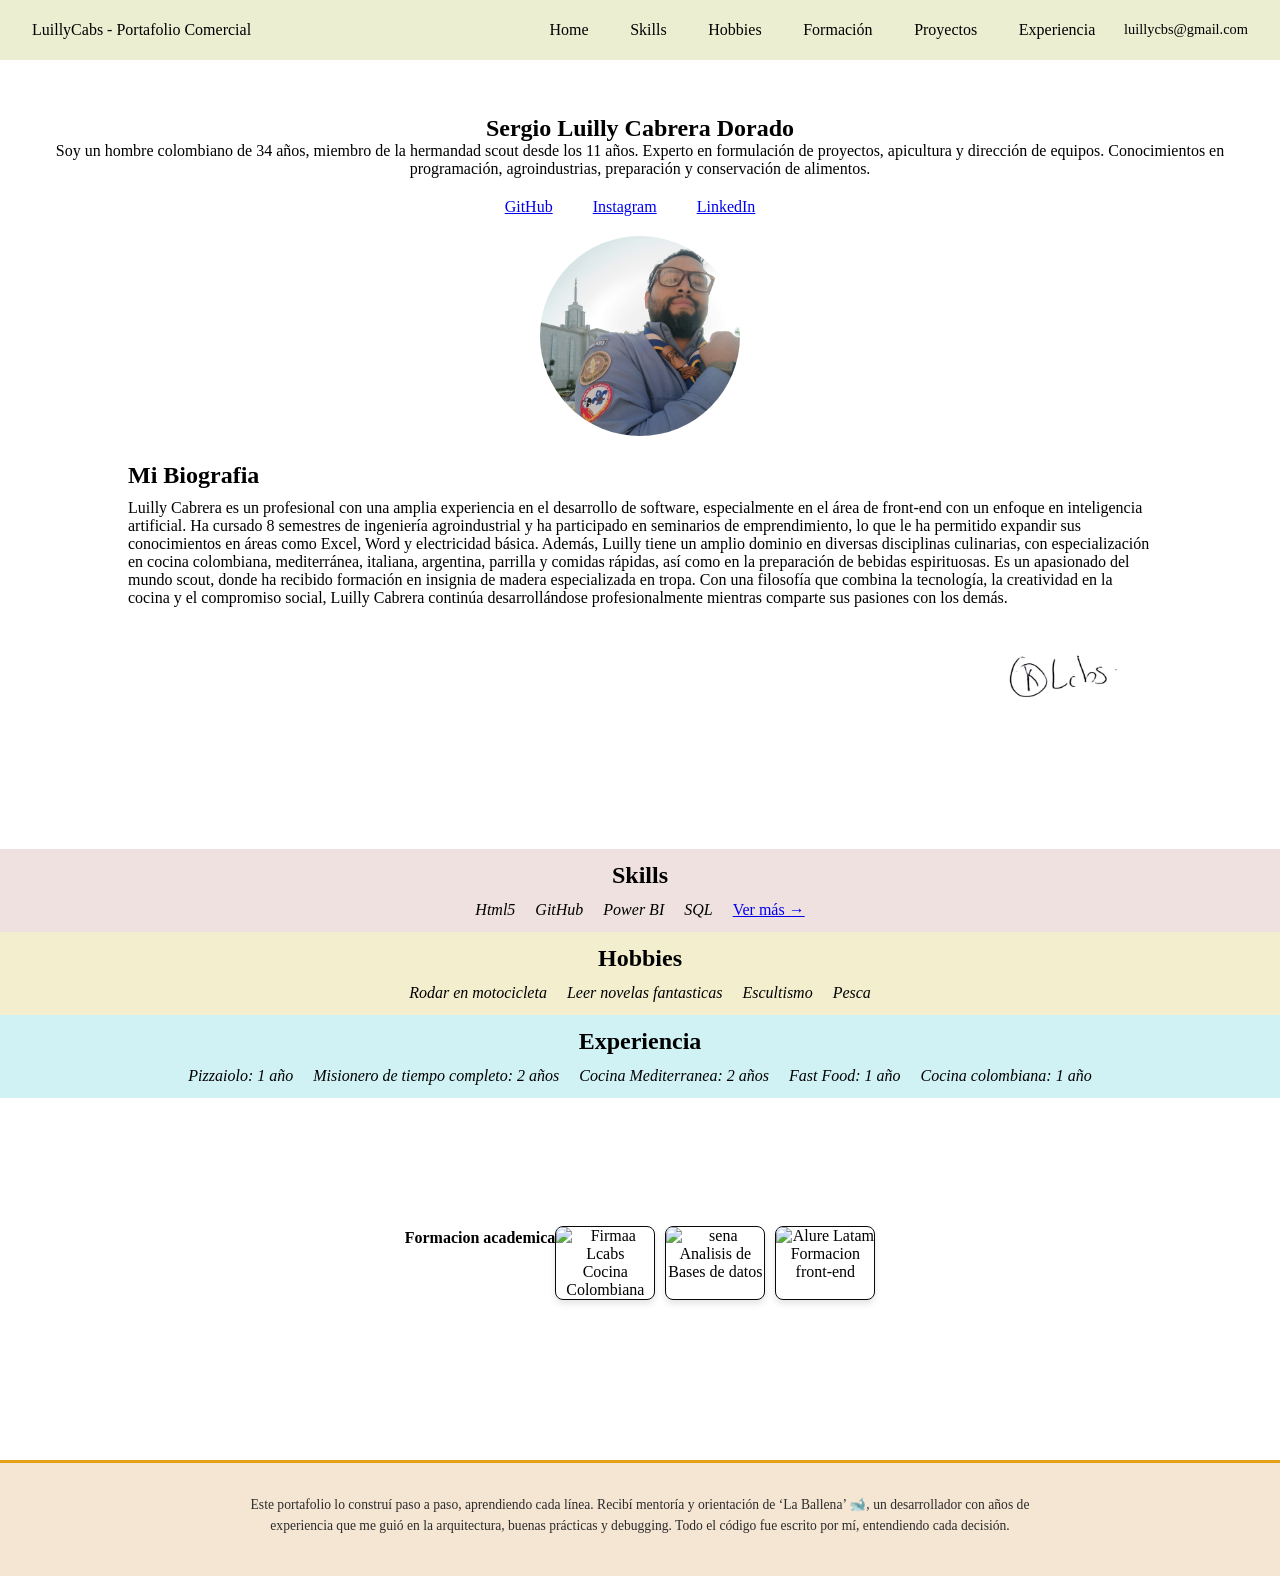
==== commit d99d49bd: "Agrego página experiencia profesional y actualizo menú de navegación" ====
--- a/index.html
+++ b/index.html
@@ -14,10 +14,12 @@
         <div class="head_bar">
             <p class="barLeft">LuillyCabs - Portafolio Comercial</p>
             <div class="barRight">
+                <a href="index.html">Home</a>
                 <a href="skills.html">Skills</a>
                 <a href="hobbies.html">Hobbies</a>
                 <a href="formacion.html">Formación</a>
                 <a href="proyectos.html">Proyectos</a>
+                <a href="experiencia.html">Experiencia</a>
                 <p class="barRight">luillycbs@gmail.com</p>
             </div>
         </div>
--- a/style.css
+++ b/style.css
@@ -1,29 +1,72 @@
-/* Reset de estilos básicos */
-
+/* ===== VARIABLES DE COLOR ===== */
+:root {
+    --crema: #FFF9F0;
+    --hueso: #F5E6D3;
+    --verde: #2A7F49;
+    --mostaza: #E6A017;
+    --azul-rey: #1E3A8A;
+}
+
+/* ===== RESET ===== */
 * {
     padding: 0;
     margin: 0;
     box-sizing: border-box;
 }
 
-/* header */
-.head_bar{
-    display: flex;
-    flex-direction:row;
-    width: auto; 
-    padding: 2%;
-    gap: 10px;
-    box-sizing: border-box;
+/* ===== HEADER MEJORADO ===== */
+.head_bar {
+    display: flex;
+    justify-content: space-between;
+    align-items: center;
+    flex-wrap: wrap;
     background-color: #eceed1;
-}
-
-.barRight{
-    display: flex;
-    gap: 10px;
-    align-items: right; 
-}
-
-/* primer plano*/
+    padding: 1rem 2rem;
+    gap: 1rem;
+}
+
+.barLeft {
+    text-align: left;
+}
+
+.nombre-header {
+    font-weight: bold;
+    font-size: 1.2rem;
+    margin: 0;
+    color: var(--azul-rey, #1e3a8a);
+}
+
+.tagline-header {
+    font-size: 0.8rem;
+    margin: 0;
+    color: var(--verde, #2a7f49);
+}
+
+.barRight {
+    display: flex;
+    gap: 1rem;
+    align-items: center;
+    flex-wrap: wrap;
+}
+
+.barRight a {
+    text-decoration: none;
+    color: #000;
+    padding: 0.3rem 0.8rem;
+    transition: background 0.2s;
+}
+
+.barRight a:hover {
+    background-color: #e0e0e0;
+    border-radius: 5px;
+}
+
+.barRight p {
+    margin: 0;
+    font-size: 0.9rem;
+}
+
+/* ===== PRESENTACIÓN (INDEX) ===== */
 .presentacion {
     display: flex;
     flex-direction: column;
@@ -41,15 +84,6 @@
     width: 100%;
 }
 
-.presentacion_titulo{
-    display: flex;
-    justify-content: center;
-
-}
-.presentacion_introduccion{
-    display: flex;
-}
-
 .presentacion__imagen {
     width: 200px;
     height: 200px;
@@ -73,8 +107,8 @@
     flex-wrap: wrap;
 }
 
-/*Biografia*/
-.biografia{
+/* ===== BIOGRAFÍA ===== */
+.biografia {
     background-color: #ffffff;
     display: flex;
     flex-direction: column;
@@ -83,13 +117,13 @@
     padding-top: 0;
 }
 
-.biografiaTitulo{
+.biografiaTitulo {
     display: flex;
     justify-content: left;
     margin-bottom: 10px;
 }
 
-.biografiaTexto{
+.biografiaTexto {
     display: flex;
     justify-content: center;
     margin-bottom: 10px;
@@ -107,14 +141,22 @@
     height: auto;
 }
 
-/*multipaginas*/
-/* Estilos específicos para formación académica */
-.grid-formacion {
+/* ===== TÍTULOS DE SECCIÓN (para formación, skills, etc.) ===== */
+.tituloSeccion {
+    font-size: 1.8rem;
+    color: var(--azul-rey, #1e3a8a);
+    margin: 2rem 0 1rem 0;
+    border-left: 5px solid var(--mostaza, #e6a017);
+    padding-left: 1rem;
+}
+
+/* ===== TARJETAS DE FORMACIÓN / EXPERIENCIA ===== */
+.grid-formacion,
+.grid-experiencia {
     display: grid;
     grid-template-columns: repeat(auto-fill, minmax(320px, 1fr));
     gap: 1.5rem;
     margin: 1.5rem 0;
-
 }
 
 .card-formacion {
@@ -168,198 +210,79 @@
     line-height: 1.4;
     margin-top: 0.3rem;
 }
-/* Nuevo header mejorado */
-.head_bar {
-    display: flex;
-    justify-content: space-between;
-    align-items: center;
-    flex-wrap: wrap;
-    background-color: #eceed1;
-    padding: 1rem 2rem;
-    gap: 1rem;
-}
-
-.barLeft {
-    text-align: left;
-}
-
-.nombre-header {
-    font-weight: bold;
+
+.card-experiencia {
+    background: white;
+    border-radius: 20px;
+    padding: 1.2rem;
+    box-shadow: 0 4px 12px rgba(0,0,0,0.08);
+    transition: transform 0.2s, box-shadow 0.2s;
+}
+.card-experiencia:hover {
+    transform: translateY(-6px);
+    box-shadow: 0 10px 25px rgba(0,0,0,0.1);
+}
+.card-experiencia .card-header {
+    display: flex;
+    align-items: center;
+    gap: 0.8rem;
+    margin-bottom: 0.5rem;
+}
+.card-experiencia .card-header i {
+    font-size: 1.8rem;
+    color: var(--verde, #2a7f49);
+}
+.card-experiencia .card-header h3 {
+    margin: 0;
     font-size: 1.2rem;
-    margin: 0;
     color: var(--azul-rey, #1e3a8a);
 }
-
-.tagline-header {
-    font-size: 0.8rem;
-    margin: 0;
-    color: var(--verde, #2a7f49);
-}
-
-.barRight {
-    display: flex;
-    gap: 1rem;
-    align-items: center;
-    flex-wrap: wrap;
-}
-
-.barRight a {
-    text-decoration: none;
-    color: #000;
-    padding: 0.3rem 0.8rem;
-    transition: background 0.2s;
-}
-
-.barRight a:hover {
-    background-color: #e0e0e0;
-    border-radius: 5px;
-}
-
-.barRight p {
-    margin: 0;
+.empresa {
+    font-weight: 600;
+    color: #444;
+    margin: 0.2rem 0;
+}
+/* Ya tienes .fecha y ul, li, pero puedes añadir: */
+.card-experiencia ul {
+    margin: 0.5rem 0 0 1rem;
+    padding-left: 0;
+}
+.card-experiencia li {
+    margin-bottom: 0.4rem;
     font-size: 0.9rem;
-}
-
-/*espacio iconos*/
-.skills{
-    background-color: #f0e1e1;
-    display: flex;
-    align-items: center;
-    justify-content: center;
-    flex-direction: column;
-    padding: 1%;
-}
-.tituloSkills{
-    display: flex;
-    margin-bottom: 1%;
-}
-.iconosSkills{
-    display: flex;
-    gap: 20px;
-}
-
-.hobbies{
-    background-color: #f3efce;
-    display: flex;
-    align-items: center;
-    justify-content: center;
-    flex-direction: column;
-    padding: 1%;
-}
-.tituloHobbies{
-    display: flex;
-    margin-bottom: 1%;
-}
-.iconosHobbies{
-    display: flex;
-    gap: 20px;
-}
-.experiencia{
-    background-color: #d0f2f5;
-    display: flex;
-    align-items: center;
-    justify-content: center;
-    flex-direction: column;
-    padding: 1%;
-    
-}
-
-.tituloExperiencia{
-    display: flex;
-    margin-bottom: 1%;
-}
-
-.iconosExperiencia{
-    display: flex;
-    gap: 20px;
-}
-
-/*formacion academica*/
-.academics{
-    background-color: #ffffff;
-    display: flex;
-    justify-content: center;
-    padding: 10%;
-
-}
-
-.evenflowAcademics{
-    display: flex;
-    margin-bottom: 5%;
-    align-items: center;
-}
-
-.allAcademics{
-    display: flex;
-    justify-content: space-around;
-    flex-direction: row;
-    gap: 10px;
-}
-
-.colombiaAcademics{
-    width: 100px;
-    border: 1px solid #0a0909;
-    border-radius: 8px;
-    overflow: hidden;
-    box-shadow: 0 4px 6px rgba(0, 0, 0, 0.1);
-    background-color: #fff;
-    text-align: center;
-
-}
-.colombiaAcademicsSena{
-    width: 100%;
-    height: auto;
-    display: block;
-}
-
-.colombiaAcademicsTexto{
-    padding: 10px;
-    font-size: 16px;
-    color: #333;   
-}
-
-/*footer*/
-.footer {
-    background-color: var(--hueso, #f5f0e1);  /* un color crema suave */
-    border-top: 3px solid var(--mostaza, #e6a017);
-    padding: 2rem 1rem;
-    text-align: center;
-    font-size: 0.85rem;
-    color: #2c2c2c;
-    margin-top: 2rem;
-}
-
-.footer p {
-    max-width: 800px;
-    margin: 0 auto 0.5rem auto;
-    line-height: 1.5;
-}
-
-.footer i {
-    font-size: 1.2rem;
-    color: var(--verde, #2a7f49);
-    margin-top: 0.5rem;
-}
-
-/* skills presentacion */
-/* Skills generales - todas las secciones */
-.technicalSkills, .professionalSkills, .othersSkills, .uniqueSkills, .softSkills, .languagesSkills {
+    line-height: 1.4;
+}
+
+/* ===== SKILLS (página skills.html) ===== */
+/* Contenedores en grid */
+.technicalSkills,
+.professionalSkills,
+.othersSkills,
+.uniqueSkills,
+.softSkills,
+.languagesSkills {
     display: grid;
     grid-template-columns: repeat(4, minmax(140px, auto));
     gap: 1rem;
-    flex-wrap: wrap;
-    justify-content: center;
-    align-items: center;
+    justify-content: center;
     margin-bottom: 2rem;
 }
 
-/* Estilo de cada skill individual (para que se vean como tarjetitas) */
-.technicalSkills, .professionalSkills, .othersSkills, .uniqueSkills, .softSkills, .languagesSkills {
-    font-size: 1rem;
+/* Cada ítem individual (los <i>) */
+.technicalSkills i,
+.professionalSkills i,
+.othersSkills i,
+.uniqueSkills i,
+.softSkills i,
+.languagesSkills i {
     background: white;
-    padding: 0.5rem 1rem;
+    padding: 0.6rem 0.8rem;
     border-radius: 30px;
     box-shadow: 0 2px 6px rgba(0,0,0,0.1);
+    text-align: center;
+    font-style: normal;
+    font-size: 0.9rem;
+    transition: transform 0.2s, box-shadow 0.2s;
 }
 
 .technicalSkills i:hover,
@@ -370,4 +293,116 @@
 .languagesSkills i:hover {
     transform: translateY(-3px);
     box-shadow: 0 4px 12px rgba(0,0,0,0.15);
+}
+
+/* ===== SECCIONES VIEJAS (posiblemente obsoletas, pero se conservan) ===== */
+.skills {
+    background-color: #f0e1e1;
+    display: flex;
+    align-items: center;
+    justify-content: center;
+    flex-direction: column;
+    padding: 1%;
+}
+.tituloSkills {
+    display: flex;
+    margin-bottom: 1%;
+}
+.iconosSkills {
+    display: flex;
+    gap: 20px;
+}
+
+.hobbies {
+    background-color: #f3efce;
+    display: flex;
+    align-items: center;
+    justify-content: center;
+    flex-direction: column;
+    padding: 1%;
+}
+.tituloHobbies {
+    display: flex;
+    margin-bottom: 1%;
+}
+.iconosHobbies {
+    display: flex;
+    gap: 20px;
+}
+
+.experiencia {
+    background-color: #d0f2f5;
+    display: flex;
+    align-items: center;
+    justify-content: center;
+    flex-direction: column;
+    padding: 1%;
+}
+.tituloExperiencia {
+    display: flex;
+    margin-bottom: 1%;
+}
+.iconosExperiencia {
+    display: flex;
+    gap: 20px;
+}
+
+.academics {
+    background-color: #ffffff;
+    display: flex;
+    justify-content: center;
+    padding: 10%;
+}
+.evenflowAcademics {
+    display: flex;
+    margin-bottom: 5%;
+    align-items: center;
+}
+.allAcademics {
+    display: flex;
+    justify-content: space-around;
+    flex-direction: row;
+    gap: 10px;
+}
+.colombiaAcademics {
+    width: 100px;
+    border: 1px solid #0a0909;
+    border-radius: 8px;
+    overflow: hidden;
+    box-shadow: 0 4px 6px rgba(0, 0, 0, 0.1);
+    background-color: #fff;
+    text-align: center;
+}
+.colombiaAcademicsSena {
+    width: 100%;
+    height: auto;
+    display: block;
+}
+.colombiaAcademicsTexto {
+    padding: 10px;
+    font-size: 16px;
+    color: #333;
+}
+
+/* ===== FOOTER ===== */
+.footer {
+    background-color: var(--hueso, #f5f0e1);
+    border-top: 3px solid var(--mostaza, #e6a017);
+    padding: 2rem 1rem;
+    text-align: center;
+    font-size: 0.85rem;
+    color: #2c2c2c;
+    margin-top: 2rem;
+}
+
+.footer p {
+    max-width: 800px;
+    margin: 0 auto 0.5rem auto;
+    line-height: 1.5;
+}
+
+.footer i {
+    font-size: 1.2rem;
+    color: var(--verde, #2a7f49);
+    margin-top: 0.5rem;
 }
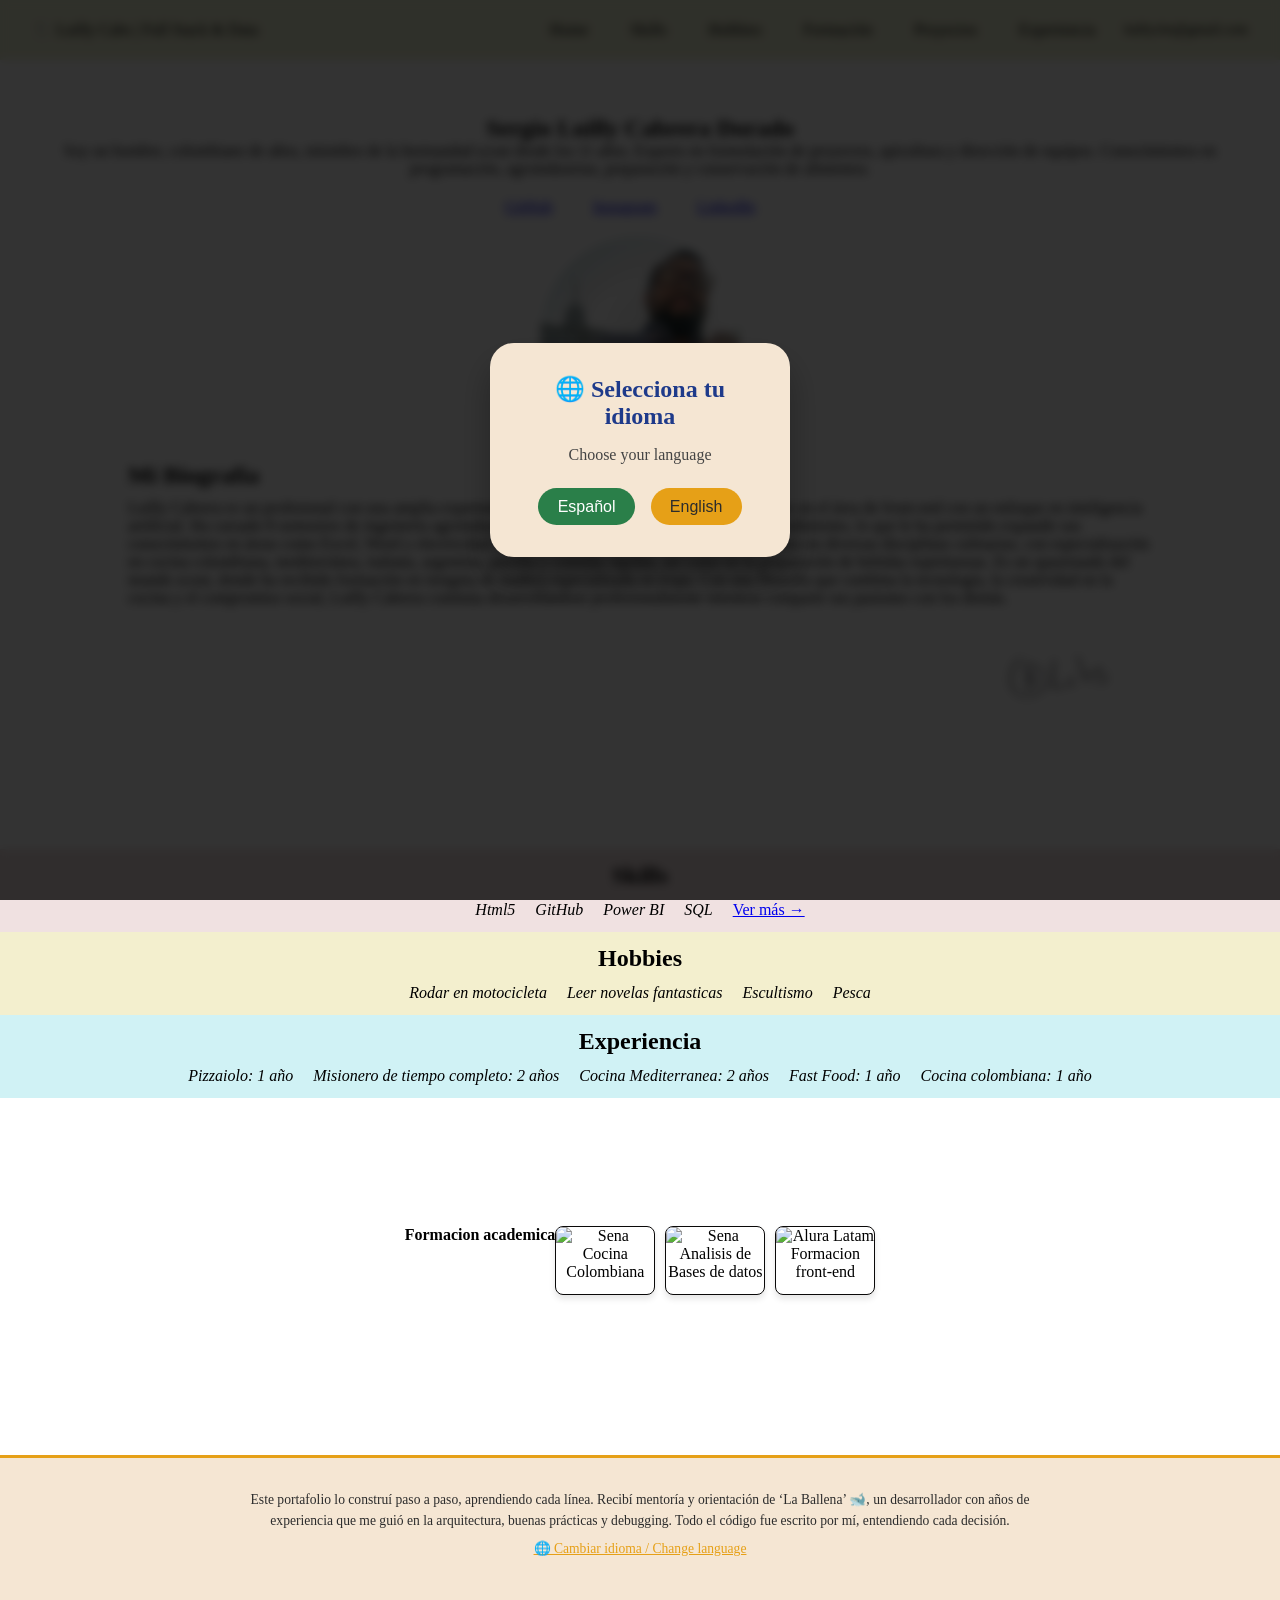
==== commit 4a449c0d: "actualizaion de archivos bilingue & i18n con agregados" ====
--- a/index.html
+++ b/index.html
@@ -3,24 +3,24 @@
 <head>
     <meta charset="UTF-8">
     <meta name="viewport" content="width=device-width, initial-scale=1.0">
-    <title>Sergio Luilly Cabrera Dorado - Portafolio comercial</title>
+    <title data-i18n="index.title">Sergio Luilly Cabrera Dorado - Portafolio comercial</title>
     <link rel="stylesheet" href="style.css">
     <script src="https://kit.fontawesome.com/0ab2b19b31.js" crossorigin="anonymous"></script>
-    <script src="age.js"></script>
-    
+    <!-- <script src="age.js"></script> -->
+    <script src="i18n.js" defer></script>
 </head>
 <body>
     <header>
         <div class="head_bar">
-            <p class="barLeft">LuillyCabs - Portafolio Comercial</p>
+            <p class="barLeft" data-i18n="header.nombre">🍴 Luilly Cabs | Full Stack & Data</p>
             <div class="barRight">
-                <a href="index.html">Home</a>
-                <a href="skills.html">Skills</a>
-                <a href="hobbies.html">Hobbies</a>
-                <a href="formacion.html">Formación</a>
-                <a href="proyectos.html">Proyectos</a>
-                <a href="experiencia.html">Experiencia</a>
-                <p class="barRight">luillycbs@gmail.com</p>
+                <a href="index.html" data-i18n="nav.home">Home</a>
+                <a href="skills.html" data-i18n="nav.skills">Skills</a>
+                <a href="hobbies.html" data-i18n="nav.hobbies">Hobbies</a>
+                <a href="formacion.html" data-i18n="nav.formacion">Formación</a>
+                <a href="proyectos.html" data-i18n="nav.proyectos">Proyectos</a>
+                <a href="experiencia.html" data-i18n="nav.experiencia">Experiencia</a>
+                <p>luillycbs@gmail.com</p>
             </div>
         </div>
     </header>
@@ -28,59 +28,54 @@
     <main>
         <section class="presentacion">
             <div class="presentacion_texto">
-                <h1>Sergio Luilly Cabrera Dorado</h1>
-                <p>Soy un hombre colombiano de <span id="age"></span> años, miembro de la hermandad scout desde los 11 años. Experto en formulación de proyectos, apicultura y dirección de equipos. Conocimientos en programación, agroindustrias, preparación y conservación de alimentos.</p>
+                <h1 data-i18n="index.titulo">Sergio Luilly Cabrera Dorado</h1>
+                <p data-i18n="index.presentacion">Soy un hombre, colombiano de <span id="age"></span> años, miembro de la hermandad scout desde los 11 años. Experto en formulación de proyectos, apicultura y dirección de equipos. Conocimientos en programación, agroindustrias, preparación y conservación de alimentos.</p>
                 <section class="presentacion_enlaces">
-                        <a href="https://github.com/LuillyCabsK/LCabs-Portafolio" target="_blank">GitHub</a>
-                        <i class="fa-solid fa-arrow-trend-up"></i>
-                        <a href="https://www.instagram.com/mr.l_cabs/" target="_blank">Instagram</a>
-                        <i class="fa-solid fa-arrow-trend-up"></i>
-                        <a href="https://www.linkedin.com/in/luilly-cabrera/" target="_blank">LinkedIn</a>
-                        <i class="fa-solid fa-arrow-trend-up"></i>
+                    <a href="https://github.com/LuillyCabsK/LCabs-Portafolio" target="_blank">GitHub</a>
+                    <i class="fa-solid fa-arrow-trend-up"></i>
+                    <a href="https://www.instagram.com/mr.l_cabs/" target="_blank">Instagram</a>
+                    <i class="fa-solid fa-arrow-trend-up"></i>
+                    <a href="https://www.linkedin.com/in/luilly-cabrera/" target="_blank">LinkedIn</a>
+                    <i class="fa-solid fa-arrow-trend-up"></i>
+                </section>
             </div>
             <div class="presentacion__imagen">
-                <img src="assets/Imagen de WhatsApp 2025-07-10 a las 10.52.53_b810a56a.jpg" id="image" src="" alt="Imagen de perfil">
+                <img src="assets/Imagen de WhatsApp 2025-07-10 a las 10.52.53_b810a56a.jpg" alt="Imagen de perfil">
             </div>
-            </section>
-        <section class=" biografia">
-            <h1 class="biografiaTitulo">Mi Biografia</h1>
-             <p class="biografiaTexto">
-                Luilly Cabrera es un profesional con una amplia experiencia en el desarrollo de software, especialmente en el área de front-end con un enfoque en inteligencia artificial. Ha cursado 8 semestres de ingeniería agroindustrial y ha participado en seminarios de emprendimiento, lo que le ha permitido expandir sus conocimientos en áreas como Excel, Word y electricidad básica.
-                Además, Luilly tiene un amplio dominio en diversas disciplinas culinarias, con especialización en cocina colombiana, mediterránea, italiana, argentina, parrilla y comidas rápidas, así como en la preparación de bebidas espirituosas. Es un apasionado del mundo scout, donde ha recibido formación en insignia de madera especializada en tropa. 
-                Con una filosofía que combina la tecnología, la creatividad en la cocina y el compromiso social, Luilly Cabrera continúa desarrollándose profesionalmente mientras comparte sus pasiones con los demás.
-             </p>
+        </section>
+
+        <section class="biografia">
+            <h1 class="biografiaTitulo" data-i18n="index.biografia_titulo">Mi Biografia</h1>
+            <p class="biografiaTexto" data-i18n="index.biografia_texto">Luilly Cabrera es un profesional con una amplia experiencia en el desarrollo de software, especialmente en el área de front-end con un enfoque en inteligencia artificial. Ha cursado 8 semestres de ingeniería agroindustrial y ha participado en seminarios de emprendimiento, lo que le ha permitido expandir sus conocimientos en áreas como Excel, Word y electricidad básica. Además, Luilly tiene un amplio dominio en diversas disciplinas culinarias, con especialización en cocina colombiana, mediterránea, italiana, argentina, parrilla y comidas rápidas, así como en la preparación de bebidas espirituosas. Es un apasionado del mundo scout, donde ha recibido formación en insignia de madera especializada en tropa. Con una filosofía que combina la tecnología, la creatividad en la cocina y el compromiso social, Luilly Cabrera continúa desarrollándose profesionalmente mientras comparte sus pasiones con los demás.</p>
             <div class="biografiaSignature">
-                <img src="assets/signautre.jpg" id="image" alt="Firma Lcabs">
+                <img src="assets/signautre.jpg" alt="Firma Lcabs">
             </div>
         </section>
 
         <section class="skills">
-            <h2 class="tituloSkills">Skills</h2>
-            <!-- Contenido de habilidades -->
-                <div class="iconosSkills">
-                        <i class="fa-brands fa-html5">Html5</i>
-                        <i class="fa-brands fa-github">GitHub</i>
-                        <i class="fa-solid fa-database">Power BI</i>
-                        <i class="fa-solid fa-cubes">SQL</i>
-                        <a href="skills.html" class="resumen-link">Ver más →</a>
-                </div>
+            <h2 class="tituloSkills" data-i18n="index.skills_title">Skills</h2>
+            <div class="iconosSkills">
+                <i class="fa-brands fa-html5">Html5</i>
+                <i class="fa-brands fa-github">GitHub</i>
+                <i class="fa-solid fa-database">Power BI</i>
+                <i class="fa-solid fa-cubes">SQL</i>
+                <a href="skills.html" class="resumen-link" data-i18n="index.ver_mas">Ver más →</a>
+            </div>
         </section>
 
         <section class="hobbies">
-            <h2 class="tituloHobbies">Hobbies</h2>
-            <!-- Contenido de hobbies -->
+            <h2 class="tituloHobbies" data-i18n="index.hobbies_title">Hobbies</h2>
             <div class="iconosHobbies">
-                <i class="fa-solid fa-motorcycle">Rodar en motocicleta</i>
-                <i class="fa-solid fa-dragon">Leer novelas fantasticas</i>
-                <i class="fa-regular fa-tent">Escultismo</i>
-                <i class="fa-solid fa-fish-fins">Pesca</i>
+                <i class="fa-solid fa-motorcycle" data-i18n="hobby.moto">Rodar en motocicleta</i>
+                <i class="fa-solid fa-dragon" data-i18n="hobby.leer">Leer novelas fantasticas</i>
+                <i class="fa-regular fa-tent" data-i18n="hobby.scout">Escultismo</i>
+                <i class="fa-solid fa-fish-fins" data-i18n="hobby.pesca">Pesca</i>
             </div>
         </section>
 
         <section class="experiencia">
-            <h2 class="tituloExperiencia">Experiencia</h2>
-            <!-- Contenido de experiencia -->
-             <div class="iconosExperiencia">
+            <h2 class="tituloExperiencia" data-i18n="index.experiencia_title">Experiencia</h2>
+            <div class="iconosExperiencia">
                 <i class="fa-solid fa-pizza-slice"> Pizzaiolo: 1 año </i>
                 <i class="fa-solid fa-ankh">Misionero de tiempo completo: 2 años</i>
                 <i class="fa-solid fa-wheat-awn">Cocina Mediterranea: 2 años</i>
@@ -90,28 +85,29 @@
         </section>
 
         <section class="academics">
-            <h4 class="evenflowAcademics">Formacion academica</h4>
-         <div class="allAcademics">  
+            <h4 class="evenflowAcademics" data-i18n="index.academics_title">Formacion academica</h4>
+            <div class="allAcademics">
                 <div class="colombiaAcademics">
-                    <img src="https://www.sigma10.com.co/wp-content/uploads/2022/10/1.png" class="colombiaAcademicsSena"  alt="Firmaa Lcabs">
-                    <p class="colombiaAcademicsText">Cocina Colombiana</p>
+                    <img src="https://www.sigma10.com.co/wp-content/uploads/2022/10/1.png" class="colombiaAcademicsSena" alt="Sena">
+                    <p class="colombiaAcademicsText" data-i18n="academic.cocina">Cocina Colombiana</p>
                 </div>
                 <div class="colombiaAcademics">
-                    <img src="https://www.sigma10.com.co/wp-content/uploads/2022/10/1.png" class="colombiaAcademicsSena" alt="sena">
-                    <p class="colombiaAcademicsText">Analisis de Bases de datos</p>
+                    <img src="https://www.sigma10.com.co/wp-content/uploads/2022/10/1.png" class="colombiaAcademicsSena" alt="Sena">
+                    <p class="colombiaAcademicsText" data-i18n="academic.bd">Analisis de Bases de datos</p>
                 </div>
                 <div class="colombiaAcademics">
-                    <img src="https://encrypted-tbn0.gstatic.com/images?q=tbn:ANd9GcQwOtUfOtx62ltWW4tN7BFRsKwBos9zrzFaag&s" class="colombiaAcademicsSena" alt="Alure Latam">
-                    <p class="colombiaAcademicsText">Formacion front-end</p>
+                    <img src="https://encrypted-tbn0.gstatic.com/images?q=tbn:ANd9GcQwOtUfOtx62ltWW4tN7BFRsKwBos9zrzFaag&s" class="colombiaAcademicsSena" alt="Alura Latam">
+                    <p class="colombiaAcademicsText" data-i18n="academic.frontend">Formacion front-end</p>
                 </div>
-            </div>         
+            </div>
         </section>
     </main>
 
-
+    <footer class="footer">
+        <p data-i18n="footer.text">Este portafolio lo construí paso a paso, aprendiendo cada línea. Recibí mentoría y orientación de ‘La Ballena’ 🐋, un desarrollador con años de experiencia que me guió en la arquitectura, buenas prácticas y debugging. Todo el código fue escrito por mí, entendiendo cada decisión.</p>
+        <p><a href="#" id="reset-lang" style="color: var(--mostaza); text-decoration: underline; cursor: pointer;">🌐 Cambiar idioma / Change language</a></p>
+        <i class="fa-solid fa-dragon"></i>
+        
+    </footer>
 </body>
-<footer class="footer">
-        <p>Este portafolio lo construí paso a paso, aprendiendo cada línea. Recibí mentoría y orientación de ‘La Ballena’ 🐋, un desarrollador con años de experiencia que me guió en la arquitectura, buenas prácticas y debugging. Todo el código fue escrito por mí, entendiendo cada decisión.</p>
-        <i class="fa-solid fa-dragon"></i>
-    </footer>
-</html>
+</html>
--- a/style.css
+++ b/style.css
@@ -405,4 +405,93 @@
     font-size: 1.2rem;
     color: var(--verde, #2a7f49);
     margin-top: 0.5rem;
+}
+
+/*ventana emergente*/
+
+/* ===== VENTANA EMERGENTE (MODAL MULTIIDIOMA) ===== */
+.lang-modal-overlay {
+    position: fixed;
+    top: 0;
+    left: 0;
+    width: 100%;
+    height: 100%;
+    background-color: rgba(30, 58, 138, 0.4); /* Tu azul-rey traslúcido */
+    backdrop-filter: blur(8px); /* Difumina el fondo sutilmente */
+    display: none; /* JavaScript lo activa cambiando a 'flex' */
+    align-items: center;
+    justify-content: center;
+    z-index: 99999; /* Se superpone a todo, incluso al panal */
+}
+
+.lang-modal-box {
+    background-color: #ffffff;
+    padding: 2.5rem;
+    border-radius: 16px;
+    box-shadow: 0 10px 30px rgba(0, 0, 0, 0.25);
+    text-align: center;
+    max-width: 480px;
+    width: 90%;
+    border-top: 8px solid var(--mostaza, #E6A017);
+    animation: aparecerModal 0.3s cubic-bezier(0.4, 0, 0.2, 1);
+}
+
+.lang-modal-box h2 {
+    color: var(--azul-rey, #1E3A8A);
+    margin-bottom: 1rem;
+    font-size: 1.6rem;
+}
+
+.lang-modal-box p {
+    color: #333333;
+    font-size: 1.05rem;
+    margin-bottom: 0.25rem;
+}
+
+.lang-modal-box .lang-subtext {
+    color: #666666;
+    font-style: italic;
+    font-size: 0.95rem;
+    margin-bottom: 2rem;
+}
+
+.lang-modal-buttons {
+    display: flex;
+    gap: 1.5rem;
+    justify-content: center;
+}
+
+.btn-lang {
+    background-color: var(--azul-rey, #1E3A8A);
+    color: white;
+    border: none;
+    padding: 0.8rem 1.8rem;
+    font-size: 1rem;
+    font-weight: bold;
+    border-radius: 8px;
+    cursor: pointer;
+    transition: background-color 0.2s ease, transform 0.1s ease;
+    box-shadow: 0 4px 6px rgba(0,0,0,0.1);
+}
+
+.btn-lang:hover {
+    background-color: var(--mostaza, #E6A017);
+    color: #1e1e1e;
+    transform: translateY(-2px);
+}
+
+.btn-lang:active {
+    transform: translateY(0);
+}
+
+/* Animación de entrada fluida */
+@keyframes aparecerModal {
+    from {
+        opacity: 0;
+        transform: scale(0.9);
+    }
+    to {
+        opacity: 1;
+        transform: scale(1);
+    }
 }
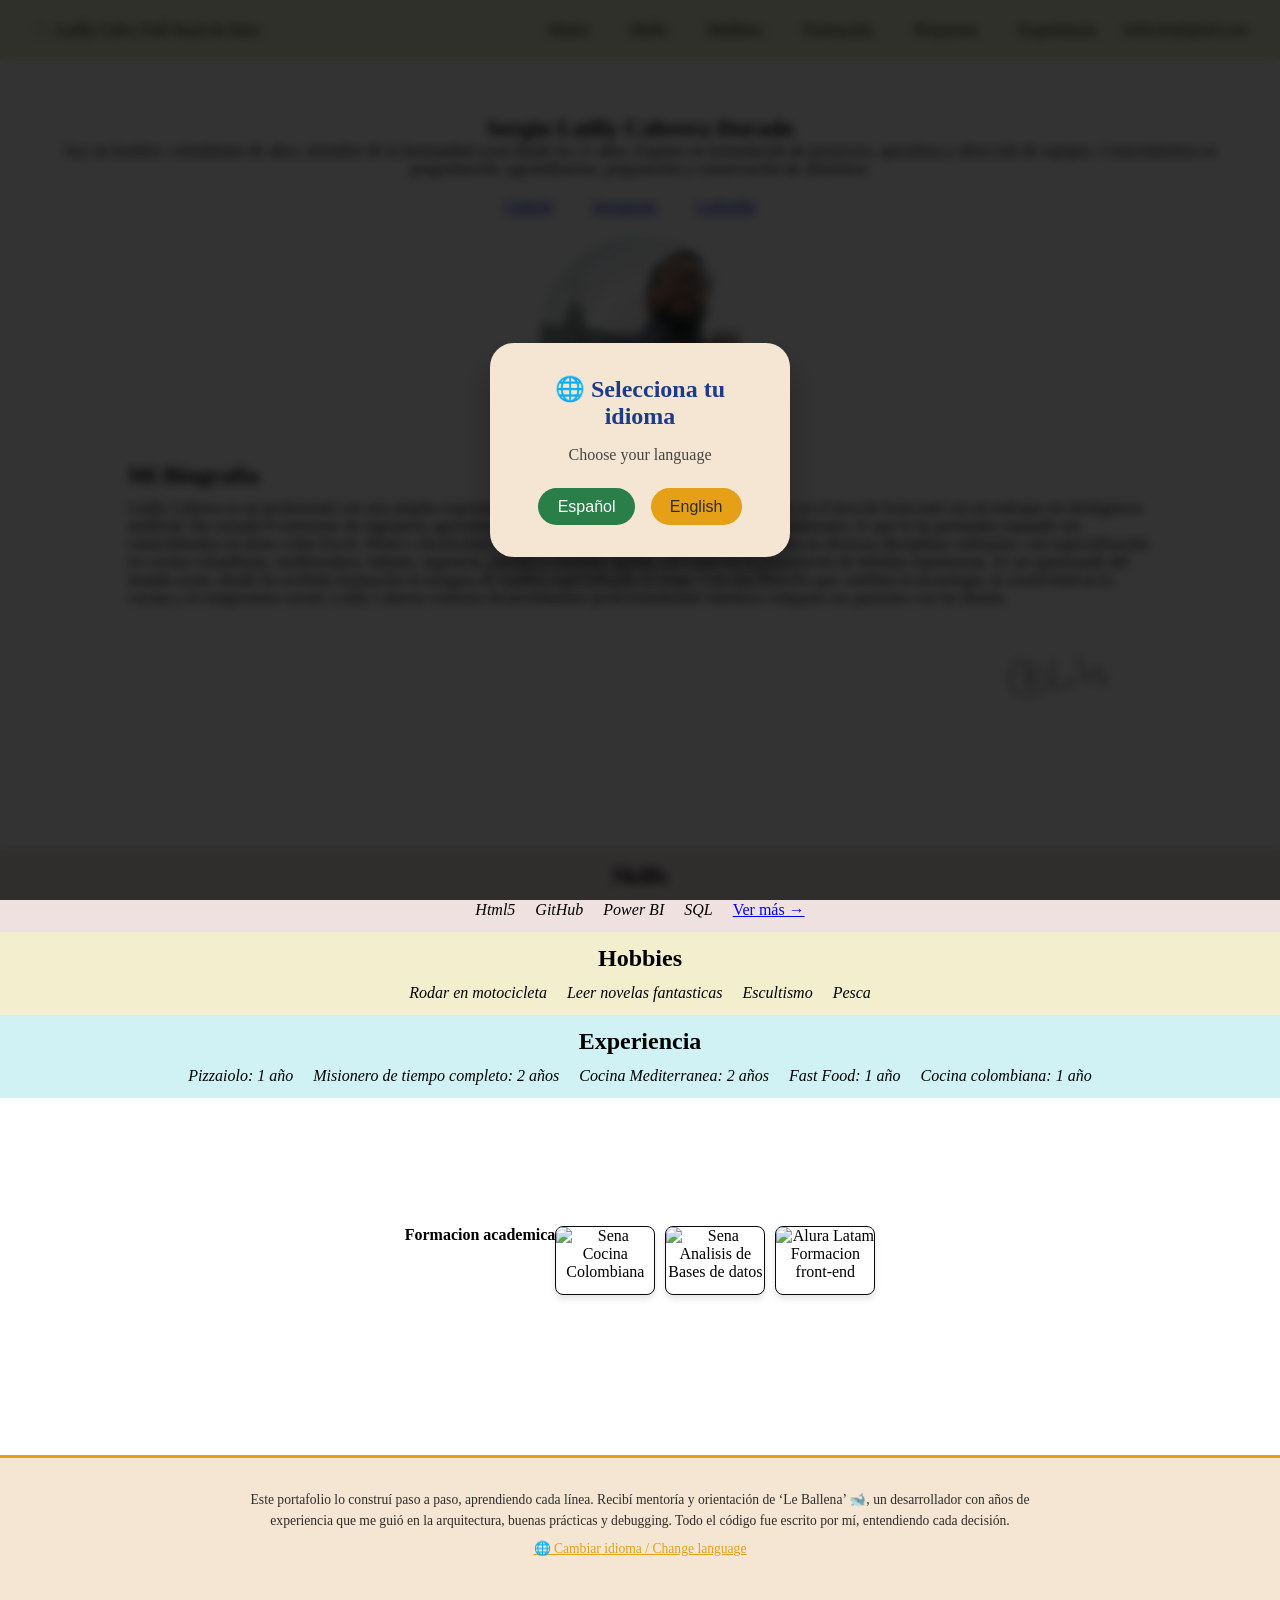
==== commit 749b95eb: "honeycpmb upload" ====
--- a/index.html
+++ b/index.html
@@ -104,7 +104,7 @@
     </main>
 
     <footer class="footer">
-        <p data-i18n="footer.text">Este portafolio lo construí paso a paso, aprendiendo cada línea. Recibí mentoría y orientación de ‘La Ballena’ 🐋, un desarrollador con años de experiencia que me guió en la arquitectura, buenas prácticas y debugging. Todo el código fue escrito por mí, entendiendo cada decisión.</p>
+        <p data-i18n="footer.text">Este portafolio lo construí paso a paso, aprendiendo cada línea. Recibí mentoría y orientación de ‘Le Ballena’ 🐋, un desarrollador con años de experiencia que me guió en la arquitectura, buenas prácticas y debugging. Todo el código fue escrito por mí, entendiendo cada decisión.</p>
         <p><a href="#" id="reset-lang" style="color: var(--mostaza); text-decoration: underline; cursor: pointer;">🌐 Cambiar idioma / Change language</a></p>
         <i class="fa-solid fa-dragon"></i>
         
